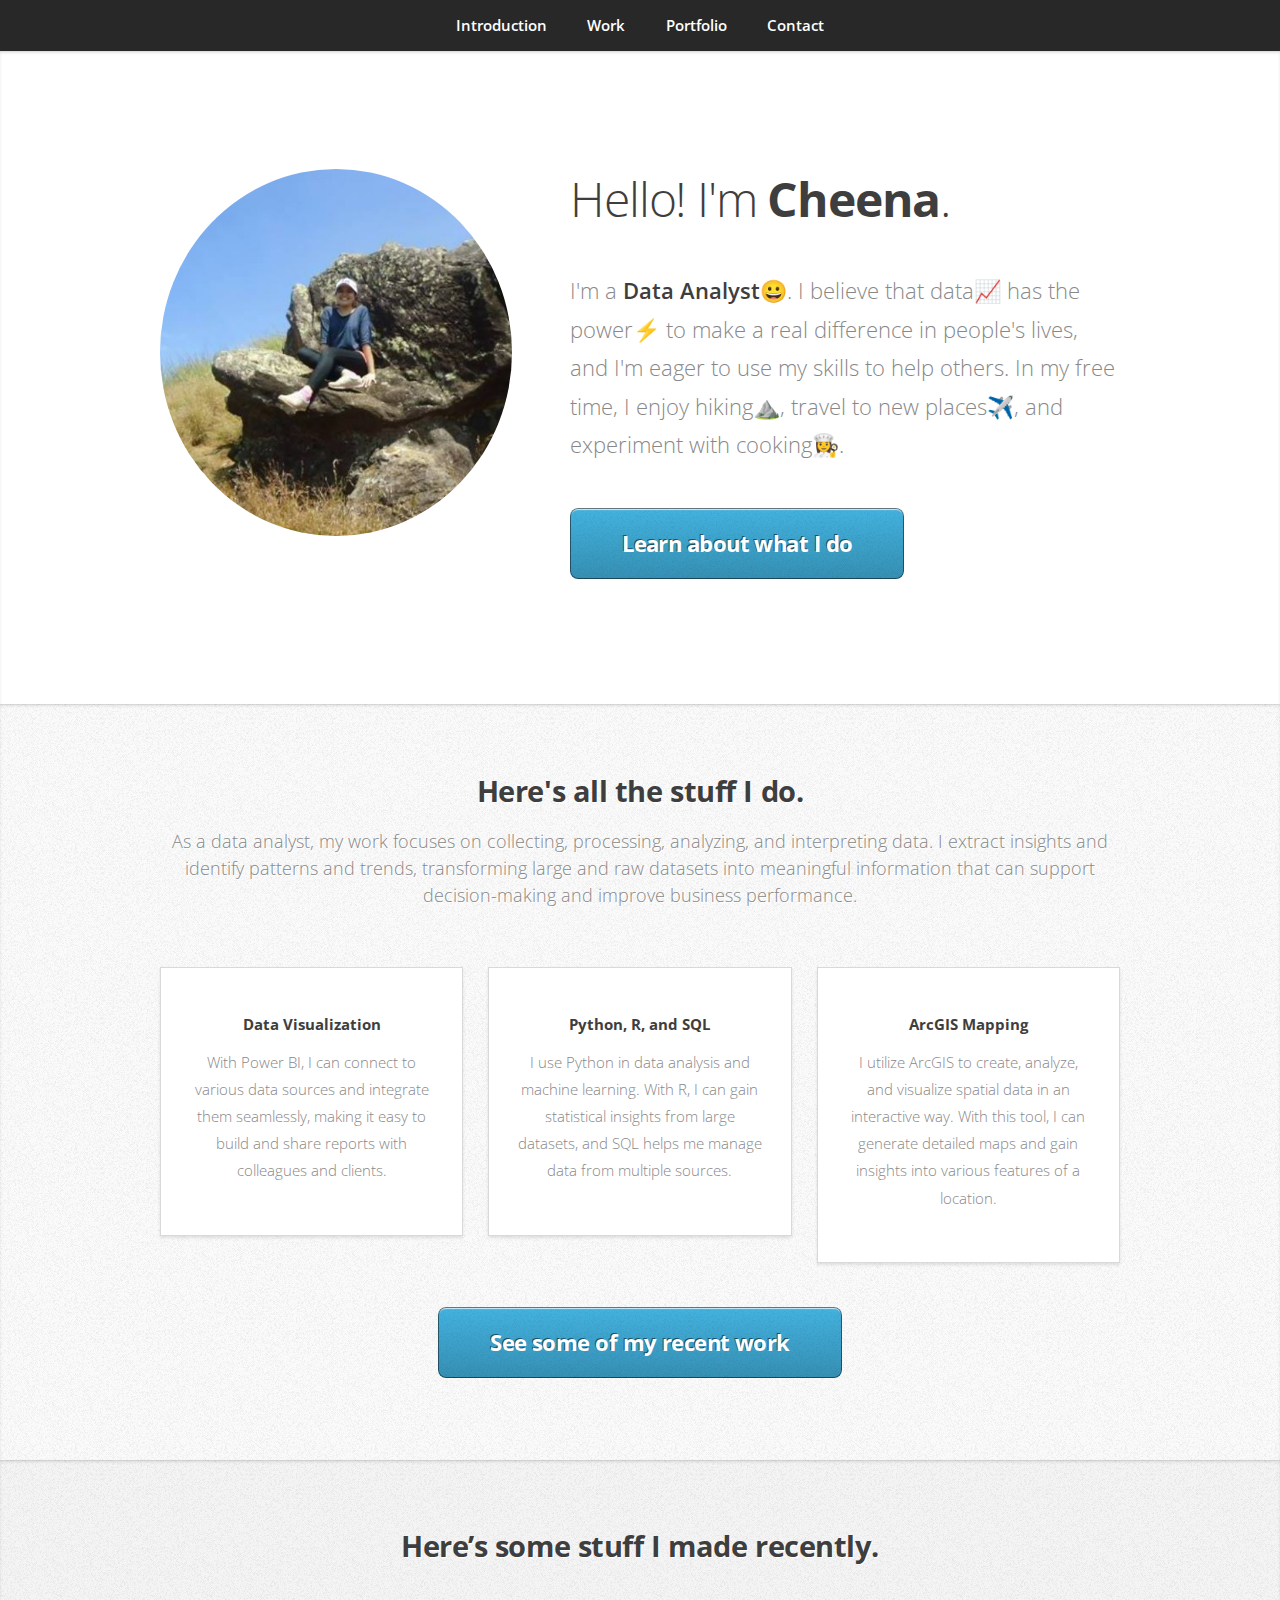
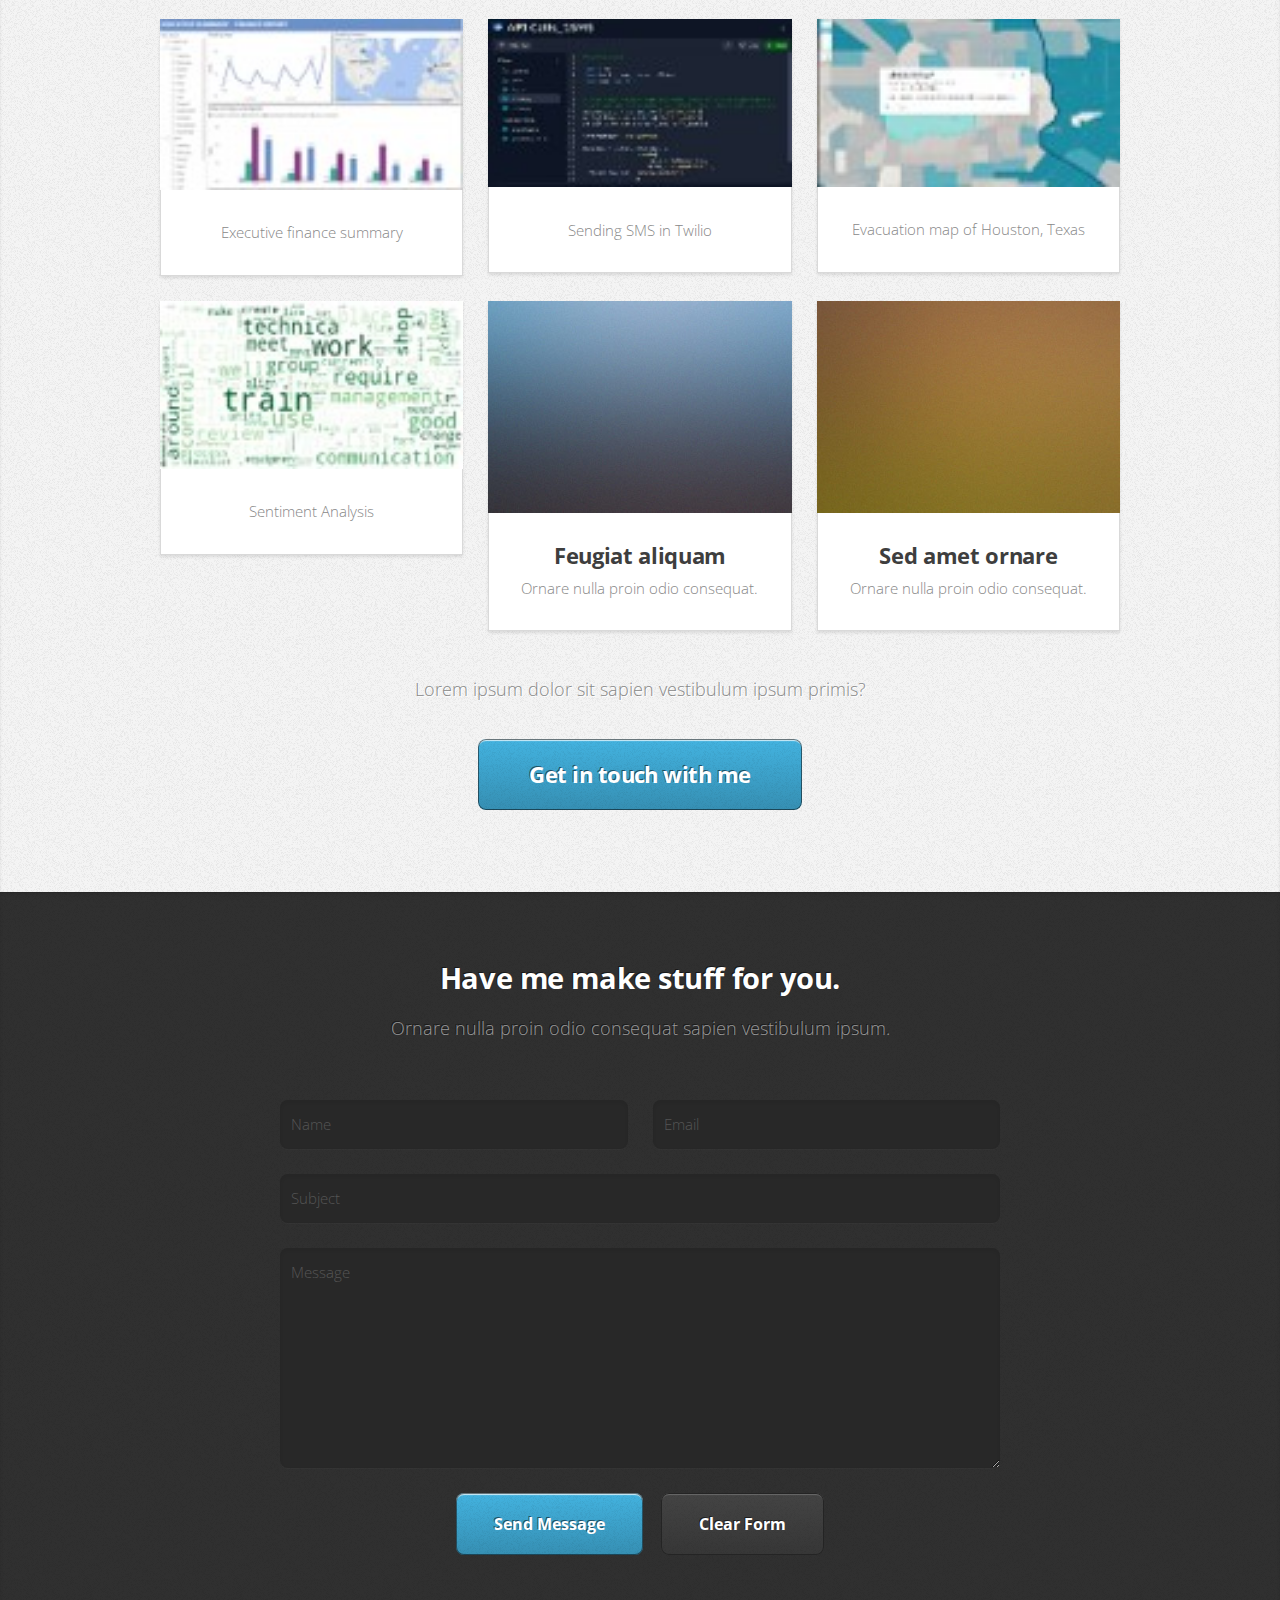
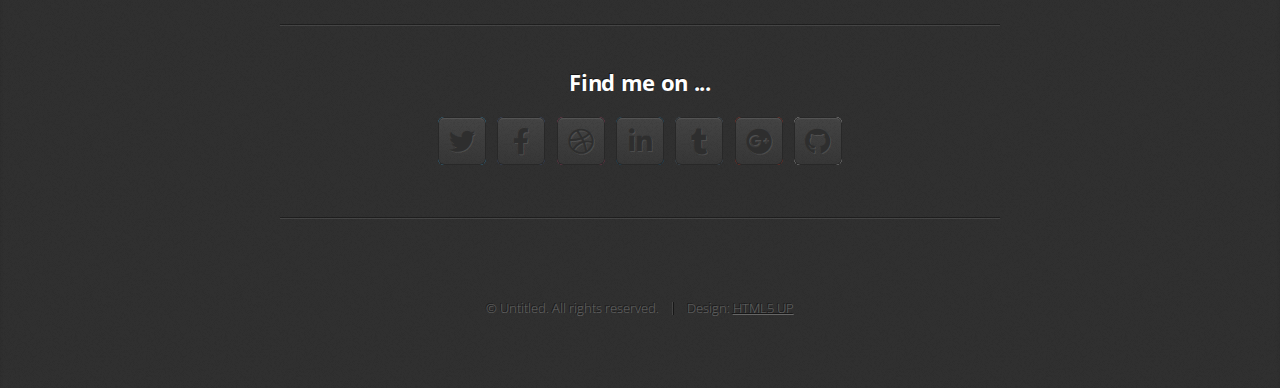
==== index.html @ 6003ba50 "21" ====
<!DOCTYPE HTML>
<!--
	Miniport by HTML5 UP
	html5up.net | @ajlkn
	Free for personal and commercial use under the CCA 3.0 license (html5up.net/license)
-->
<html>
	<head>
		<title>Cheena's Portfolio</title>
		<meta charset="utf-8" />
		<meta name="viewport" content="width=device-width, initial-scale=1, user-scalable=no" />
		<link rel="stylesheet" href="assets/css/main.css" />
	</head>
	<body class="is-preload">

		<!-- Nav -->
			<nav id="nav">
				<ul class="container">
					<li><a href="#top">Introduction</a></li>
					<li><a href="#work">Work</a></li>
					<li><a href="#portfolio">Portfolio</a></li>
					<li><a href="#contact">Contact</a></li>
				</ul>
			</nav>

		<!-- Home -->
			<article id="top" class="wrapper style1">
				<div class="container">
					<div class="row">
						<div class="col-4 col-5-large col-12-medium">
							<span class="image fit"><img src="images/photo.jpg" alt="" /></span>
						</div>
						<div class="col-8 col-7-large col-12-medium">
							<header>
								<h1>Hello! I'm <strong>Cheena</strong>.</h1>
							</header>
							<p>I'm a <strong>Data Analyst😀</strong>. I believe that data📈 has the power⚡ to make a real difference in people's lives, 
								and I'm eager to use my skills to help others. In my free time, I enjoy hiking⛰️, travel to new places✈️, and experiment with cooking👩‍🍳.
								<p></p>
								<!--♥-->
								<!--<a href="http://twitter.com/ajlkn">AJ</a> for <a href="http://html5up.net">HTML5 UP</a> &amp; released under the <a href="http://html5up.net/license">CCA license</a>.</p>-->
							<a href="#work" class="button large scrolly">Learn about what I do</a>
						</div>
					</div>
				</div>
			</article>

		<!-- Work -->
			<article id="work" class="wrapper style2">
				<div class="container">
					<header>
						<h2>Here's all the stuff I do.</h2>
						<p>As a data analyst, my work focuses on collecting, processing, analyzing, and interpreting data. 
							I extract insights and identify patterns and trends, transforming large and raw datasets 
							into meaningful information that can support decision-making and improve business performance.</p>
					</header>
					<div class="row aln-center">
						<div class="col-4 col-6-medium col-12-small">
							<section class="box style1">
								<!--<span class="icon solid featured fa-camera-retro"></span>-->
								<h4>Data Visualization</h4>
								<p> With Power BI, I can connect to various data sources and integrate them seamlessly,
									making it easy to build and share reports with colleagues and clients.</p>
							</section>
						</div>
						<div class="col-4 col-6-medium col-12-small">
							<section class="box style1">
								<!--<span class="icon solid featured fa-camera-retro"></span> -->
								<h4>Python, R, and SQL</h4>
								<p> I use Python in data analysis and machine learning. With R, 
									I can gain statistical insights from large datasets, and SQL helps me manage data from multiple 
									sources. 
									</p>
							</section>
						</div>
						<div class="col-4 col-6-medium col-12-small">
							<section class="box style1">
								<!-- <span class= "icon featured fa-thumbs-up"-</span> ></span> -->
								<h4>ArcGIS Mapping</h4>
								<p>I utilize ArcGIS to create, analyze, and visualize spatial data in an interactive way. With this tool, 
								I can generate detailed maps and gain insights into various features of a location.</p>
							</section>
						</div>
					</div>
					<footer>
						<p><!--Lorem ipsum dolor sit sapien vestibulum ipsum primis?--></p>
						<a href="#portfolio" class="button large scrolly">See some of my recent work</a>
					</footer>
				</div>
			</article>

		<!-- Portfolio -->
			<article id="portfolio" class="wrapper style3">
				<div class="container">
					<header>
						<h2>Here’s some stuff I made recently.</h2>
						<p><!--Proin odio consequat  sapien vestibulum consequat lorem dolore feugiat.--></p>
					</header>
					<div class="row">
						<div class="col-4 col-6-medium col-12-small">
							<article class="box style2">
								<a href="https://drive.google.com/file/d/1tzAO9zuiAOaukyKb91TuXaGXOWk2YR5G/view?usp=share_link" 
								class="image featured"><img src="images/bi.jpg" alt="" /></a>
								<h3><!--<a href="#">Executive Finance Summary </a>--></h3>
								<p> Executive finance summary</p>
							
							</article>
						</div>
						<div class="col-4 col-6-medium col-12-small">
							<article class="box style2">
								<a href="https://replit.com/@CCOblepias/Assignment6API-Calls1SMS#main.py" Download the PDF file
								class="image featured"><img src="images/python.jpg" alt="" /></a>
								<h3><!--<a href="#">Sending SMS in Twilio</a>--></h3>
								<p>Sending SMS in Twilio</p>
							</article>
						</div>
						<div class="col-4 col-6-medium col-12-small">
							<article class="box style2">
								<a href="https://cambriandata.maps.arcgis.com/apps/instant/basic/index.html?appid=791817197bfd4873b9fec2dfd4e3bb5e" Download the PDF file
								class="image featured"><img src="images/gis.jpg" alt="" /></a>
								<h3><!--<a href="#">Evacuation map of Houston, Texas</a>--></h3>
								<p>Evacuation map of Houston, Texas</p>
							</article>
							
								</div>
						<div class="col-4 col-6-medium col-12-small">
							<article class="box style2">
								<a href="#" class="image featured"><img src="images/sofvie.jpg" alt="" /></a>
								<h3><a href="#"><!--Tempus dolore--></a></h3>
								<p>Sentiment Analysis</p>
							</article>
						</div>
						<div class="col-4 col-6-medium col-12-small">
							<article class="box style2">
								<a href="#" class="image featured"><img src="images/pic05.jpg" alt="" /></a>
								<h3><a href="#">Feugiat aliquam</a></h3>
								<p>Ornare nulla proin odio consequat.</p>
							</article>
						</div>
						<div class="col-4 col-6-medium col-12-small">
							<article class="box style2">
								<a href="#" class="image featured"><img src="images/pic06.jpg" alt="" /></a>
								<h3><a href="#">Sed amet ornare</a></h3>
								<p>Ornare nulla proin odio consequat.</p>
							</article>
						</div>
					</div>
					<footer>
						<p>Lorem ipsum dolor sit sapien vestibulum ipsum primis?</p>
						<a href="#contact" class="button large scrolly">Get in touch with me</a>
					</footer>
				</div>
			</article>

		<!-- Contact -->
			<article id="contact" class="wrapper style4">
				<div class="container medium">
					<header>
						<h2>Have me make stuff for you.</h2>
						<p>Ornare nulla proin odio consequat sapien vestibulum ipsum.</p>
					</header>
					<div class="row">
						<div class="col-12">
							<form method="post" action="#">
								<div class="row">
									<div class="col-6 col-12-small">
										<input type="text" name="name" id="name" placeholder="Name" />
									</div>
									<div class="col-6 col-12-small">
										<input type="text" name="email" id="email" placeholder="Email" />
									</div>
									<div class="col-12">
										<input type="text" name="subject" id="subject" placeholder="Subject" />
									</div>
									<div class="col-12">
										<textarea name="message" id="message" placeholder="Message"></textarea>
									</div>
									<div class="col-12">
										<ul class="actions">
											<li><a href="https://assignment1html.ccoblepias.repl.co/" Download the PDF file><input type="submit" value="Send Message"  /></li></a>
											<li><input type="reset" value="Clear Form" class="alt" /></li>
										</ul>
									</div>
								</div>
							</form>
						</div>
						<div class="col-12">
							<hr />
							<h3>Find me on ...</h3>
							<ul class="social">
								<li><a href="https://twitter.com/CheenaOblepias" class="icon brands fa-twitter"><span class="label" >Twitter</span></a></li>
								<li><a href="#" class="icon brands fa-facebook-f"><span class="label">Facebook</span></a></li>
								<li><a href="#" class="icon brands fa-dribbble"><span class="label">Dribbble</span></a></li>
								<li><a href="https://www.linkedin.com/in/cheena-oblepias-2836811bb/" class="icon brands fa-linkedin-in"><span class="label">LinkedIn</span></a></li>
								<li><a href="#" class="icon brands fa-tumblr"><span class="label">Tumblr</span></a></li>
								<li><a href="#" class="icon brands fa-google-plus"><span class="label">Google+</span></a></li>
								<li><a href="https://github.com/COblepias/CheenaOblepias.github.io" class="icon brands fa-github"><span class="label">Github</span></a></li>
								<!--
								<li><a href="#" class="icon solid fa-rss"><span>RSS</span></a></li>
								<li><a href="#" class="icon brands fa-instagram"><span>Instagram</span></a></li>
								<li><a href="#" class="icon brands fa-foursquare"><span>Foursquare</span></a></li>
								<li><a href="#" class="icon brands fa-skype"><span>Skype</span></a></li>
								<li><a href="#" class="icon brands fa-soundcloud"><span>Soundcloud</span></a></li>
								<li><a href="#" class="icon brands fa-youtube"><span>YouTube</span></a></li>
								<li><a href="#" class="icon brands fa-blogger"><span>Blogger</span></a></li>
								<li><a href="#" class="icon brands fa-flickr"><span>Flickr</span></a></li>
								<li><a href="#" class="icon brands fa-vimeo"><span>Vimeo</span></a></li>
								-->
							</ul>
							<hr />
						</div>
					</div>
					<footer>
						<ul id="copyright">
							<li>&copy; Untitled. All rights reserved.</li><li>Design: <a href="http://html5up.net">HTML5 UP</a></li>
						</ul>
					</footer>
				</div>
			</article>

		<!-- Scripts -->
			<script src="assets/js/jquery.min.js"></script>
			<script src="assets/js/jquery.scrolly.min.js"></script>
			<script src="assets/js/browser.min.js"></script>
			<script src="assets/js/breakpoints.min.js"></script>
			<script src="assets/js/util.js"></script>
			<script src="assets/js/main.js"></script>

	</body>
</html>
---- assets/css/main.css ----
@import url("https://fonts.googleapis.com/css?family=Open+Sans:300,300italic,600,600italic,700");
@import url("fontawesome-all.min.css");

/*
	Miniport by HTML5 UP
	html5up.net | @ajlkn
	Free for personal and commercial use under the CCA 3.0 license (html5up.net/license)
*/

html, body, div, span, applet, object,
iframe, h1, h2, h3, h4, h5, h6, p, blockquote,
pre, a, abbr, acronym, address, big, cite,
code, del, dfn, em, img, ins, kbd, q, s, samp,
small, strike, strong, sub, sup, tt, var, b,
u, i, center, dl, dt, dd, ol, ul, li, fieldset,
form, label, legend, table, caption, tbody,
tfoot, thead, tr, th, td, article, aside,
canvas, details, embed, figure, figcaption,
footer, header, hgroup, menu, nav, output, ruby,
section, summary, time, mark, audio, video {
	margin: 0;
	padding: 0;
	border: 0;
	font-size: 100%;
	font: inherit;
	vertical-align: baseline;}

article, aside, details, figcaption, figure,
footer, header, hgroup, menu, nav, section {
	display: block;}

body {
	line-height: 1;
}

ol, ul {
	list-style: none;
}

blockquote, q {
	quotes: none;
}

	blockquote:before, blockquote:after, q:before, q:after {
		content: '';
		content: none;
	}

table {
	border-collapse: collapse;
	border-spacing: 0;
}

body {
	-webkit-text-size-adjust: none;
}

mark {
	background-color: transparent;
	color: inherit;
}

input::-moz-focus-inner {
	border: 0;
	padding: 0;
}

input, select, textarea {
	-moz-appearance: none;
	-webkit-appearance: none;
	-ms-appearance: none;
	appearance: none;
}

/* Basic */

	html {
		box-sizing: border-box;
	}

	*, *:before, *:after {
		box-sizing: inherit;
	}

	body {
		padding-top: 3.5em;
	}

		body.is-preload *, body.is-preload *:before, body.is-preload *:after {
			-moz-animation: none !important;
			-webkit-animation: none !important;
			-ms-animation: none !important;
			animation: none !important;
			-moz-transition: none !important;
			-webkit-transition: none !important;
			-ms-transition: none !important;
			transition: none !important;
		}

	body, input, textarea, select {
		font-family: 'Open Sans', sans-serif;
		line-height: 1.85em;
		color: #888;
		font-weight: 300;
		font-size: 13pt;
	}

	a {
		-moz-transition: color .2s ease-in-out;
		-webkit-transition: color .2s ease-in-out;
		-ms-transition: color .2s ease-in-out;
		transition: color .2s ease-in-out;
		color: #43B3E0;
		text-decoration: underline;
	}

		a:hover {
			color: #43bff0 !important;
		}

		a img {
			border: 0;
		}

	b, strong {
		font-weight: 600;
		color: #3e3e3e;
	}

	i, em {
		font-style: italic;
	}

	sub {
		position: relative;
		top: 0.5em;
		font-size: 0.8em;
	}

	sup {
		position: relative;
		top: -0.5em;
		font-size: 0.8em;
	}

	blockquote {
		border-left: solid 0.75em #eee;
		padding: 1em 0 1em 1.5em;
		font-style: italic;
	}

	h1, h2, h3, h4, h5, h6 {
		color: #3e3e3e;
		margin: 0 0 0.75em 0;
	}

	h1 a, h2 a, h3 a, h4 a, h5 a, h6 a {
		text-decoration: none;
		color: inherit;
	}

	h2, h3, h4, h5, h6 {
		font-weight: 700;
	}

	h1 {
		font-size: 3.25em;
		letter-spacing: -0.025em;
		font-weight: 300;
	}

		h1 strong {
			font-weight: 700;
		}

	h2 {
		font-size: 2em;
		letter-spacing: -0.015em;
	}

	h3 {
		font-size: 1.5em;
		letter-spacing: -0.015em;
	}

	em, i {
		font-style: italic;
	}

	br.clear {
		clear: both;
	}

	hr {
		border: 0;
		border-top: solid 1px #444;
		border-top-color: rgba(0, 0, 0, 0.35);
		box-shadow: 0px 1px 0px 0px rgba(255, 255, 255, 0.1);
		height: 1px;
		margin: 3em 0;
	}

	p, ul, ol, dl, table {
		margin-bottom: 2em;
	}

	header {
		margin: 0 0 3em 0;
	}

		header > p {
			font-size: 1.25em;
			margin: 0;
		}

	footer {
		margin: 3em 0 0 0;
	}

		footer > p {
			font-size: 1.25em;
		}

/* Container */

	.container {
		margin: 0 auto;
		max-width: calc(100% - 50px);
		width: 1200px;
	}

		.container.medium {
			width: 900px;
		}

		@media screen and (max-width: 1680px) {

			.container {
				width: 1200px;
			}

				.container.medium {
					width: 900px;
				}

		}

		@media screen and (max-width: 1280px) {

			.container {
				width: 960px;
			}

				.container.medium {
					width: 720px;
				}

		}

		@media screen and (max-width: 980px) {

			.container {
				width: 100%;
			}

				.container.medium {
					width: 75%;
				}

		}

		@media screen and (max-width: 736px) {

			.container {
				width: 100%;
				max-width: calc(100% - 30px);
			}

				.container.medium {
					width: 100%;
				}

		}

/* Row */

	.row {
		display: flex;
		flex-wrap: wrap;
		box-sizing: border-box;
		align-items: stretch;
	}

		.row > * {
			box-sizing: border-box;
		}

		.row.gtr-uniform > * > :last-child {
			margin-bottom: 0;
		}

		.row.aln-left {
			justify-content: flex-start;
		}

		.row.aln-center {
			justify-content: center;
		}

		.row.aln-right {
			justify-content: flex-end;
		}

		.row.aln-top {
			align-items: flex-start;
		}

		.row.aln-middle {
			align-items: center;
		}

		.row.aln-bottom {
			align-items: flex-end;
		}

		.row > .imp {
			order: -1;
		}

		.row > .col-1 {
			width: 8.33333%;
		}

		.row > .off-1 {
			margin-left: 8.33333%;
		}

		.row > .col-2 {
			width: 16.66667%;
		}

		.row > .off-2 {
			margin-left: 16.66667%;
		}

		.row > .col-3 {
			width: 25%;
		}

		.row > .off-3 {
			margin-left: 25%;
		}

		.row > .col-4 {
			width: 33.33333%;
		}

		.row > .off-4 {
			margin-left: 33.33333%;
		}

		.row > .col-5 {
			width: 41.66667%;
		}

		.row > .off-5 {
			margin-left: 41.66667%;
		}

		.row > .col-6 {
			width: 50%;
		}

		.row > .off-6 {
			margin-left: 50%;
		}

		.row > .col-7 {
			width: 58.33333%;
		}

		.row > .off-7 {
			margin-left: 58.33333%;
		}

		.row > .col-8 {
			width: 66.66667%;
		}

		.row > .off-8 {
			margin-left: 66.66667%;
		}

		.row > .col-9 {
			width: 75%;
		}

		.row > .off-9 {
			margin-left: 75%;
		}

		.row > .col-10 {
			width: 83.33333%;
		}

		.row > .off-10 {
			margin-left: 83.33333%;
		}

		.row > .col-11 {
			width: 91.66667%;
		}

		.row > .off-11 {
			margin-left: 91.66667%;
		}

		.row > .col-12 {
			width: 100%;
		}

		.row > .off-12 {
			margin-left: 100%;
		}

		.row.gtr-0 {
			margin-top: 0px;
			margin-left: 0px;
		}

			.row.gtr-0 > * {
				padding: 0px 0 0 0px;
			}

			.row.gtr-0.gtr-uniform {
				margin-top: 0px;
			}

				.row.gtr-0.gtr-uniform > * {
					padding-top: 0px;
				}

		.row.gtr-25 {
			margin-top: -6.25px;
			margin-left: -6.25px;
		}

			.row.gtr-25 > * {
				padding: 6.25px 0 0 6.25px;
			}

			.row.gtr-25.gtr-uniform {
				margin-top: -6.25px;
			}

				.row.gtr-25.gtr-uniform > * {
					padding-top: 6.25px;
				}

		.row.gtr-50 {
			margin-top: -12.5px;
			margin-left: -12.5px;
		}

			.row.gtr-50 > * {
				padding: 12.5px 0 0 12.5px;
			}

			.row.gtr-50.gtr-uniform {
				margin-top: -12.5px;
			}

				.row.gtr-50.gtr-uniform > * {
					padding-top: 12.5px;
				}

		.row {
			margin-top: -25px;
			margin-left: -25px;
		}

			.row > * {
				padding: 25px 0 0 25px;
			}

			.row.gtr-uniform {
				margin-top: -25px;
			}

				.row.gtr-uniform > * {
					padding-top: 25px;
				}

		.row.gtr-150 {
			margin-top: -37.5px;
			margin-left: -37.5px;
		}

			.row.gtr-150 > * {
				padding: 37.5px 0 0 37.5px;
			}

			.row.gtr-150.gtr-uniform {
				margin-top: -37.5px;
			}

				.row.gtr-150.gtr-uniform > * {
					padding-top: 37.5px;
				}

		.row.gtr-200 {
			margin-top: -50px;
			margin-left: -50px;
		}

			.row.gtr-200 > * {
				padding: 50px 0 0 50px;
			}

			.row.gtr-200.gtr-uniform {
				margin-top: -50px;
			}

				.row.gtr-200.gtr-uniform > * {
					padding-top: 50px;
				}

		@media screen and (max-width: 1680px) {

			.row {
				display: flex;
				flex-wrap: wrap;
				box-sizing: border-box;
				align-items: stretch;
			}

				.row > * {
					box-sizing: border-box;
				}

				.row.gtr-uniform > * > :last-child {
					margin-bottom: 0;
				}

				.row.aln-left {
					justify-content: flex-start;
				}

				.row.aln-center {
					justify-content: center;
				}

				.row.aln-right {
					justify-content: flex-end;
				}

				.row.aln-top {
					align-items: flex-start;
				}

				.row.aln-middle {
					align-items: center;
				}

				.row.aln-bottom {
					align-items: flex-end;
				}

				.row > .imp-xlarge {
					order: -1;
				}

				.row > .col-1-xlarge {
					width: 8.33333%;
				}

				.row > .off-1-xlarge {
					margin-left: 8.33333%;
				}

				.row > .col-2-xlarge {
					width: 16.66667%;
				}

				.row > .off-2-xlarge {
					margin-left: 16.66667%;
				}

				.row > .col-3-xlarge {
					width: 25%;
				}

				.row > .off-3-xlarge {
					margin-left: 25%;
				}

				.row > .col-4-xlarge {
					width: 33.33333%;
				}

				.row > .off-4-xlarge {
					margin-left: 33.33333%;
				}

				.row > .col-5-xlarge {
					width: 41.66667%;
				}

				.row > .off-5-xlarge {
					margin-left: 41.66667%;
				}

				.row > .col-6-xlarge {
					width: 50%;
				}

				.row > .off-6-xlarge {
					margin-left: 50%;
				}

				.row > .col-7-xlarge {
					width: 58.33333%;
				}

				.row > .off-7-xlarge {
					margin-left: 58.33333%;
				}

				.row > .col-8-xlarge {
					width: 66.66667%;
				}

				.row > .off-8-xlarge {
					margin-left: 66.66667%;
				}

				.row > .col-9-xlarge {
					width: 75%;
				}

				.row > .off-9-xlarge {
					margin-left: 75%;
				}

				.row > .col-10-xlarge {
					width: 83.33333%;
				}

				.row > .off-10-xlarge {
					margin-left: 83.33333%;
				}

				.row > .col-11-xlarge {
					width: 91.66667%;
				}

				.row > .off-11-xlarge {
					margin-left: 91.66667%;
				}

				.row > .col-12-xlarge {
					width: 100%;
				}

				.row > .off-12-xlarge {
					margin-left: 100%;
				}

				.row.gtr-0 {
					margin-top: 0px;
					margin-left: 0px;
				}

					.row.gtr-0 > * {
						padding: 0px 0 0 0px;
					}

					.row.gtr-0.gtr-uniform {
						margin-top: 0px;
					}

						.row.gtr-0.gtr-uniform > * {
							padding-top: 0px;
						}

				.row.gtr-25 {
					margin-top: -6.25px;
					margin-left: -6.25px;
				}

					.row.gtr-25 > * {
						padding: 6.25px 0 0 6.25px;
					}

					.row.gtr-25.gtr-uniform {
						margin-top: -6.25px;
					}

						.row.gtr-25.gtr-uniform > * {
							padding-top: 6.25px;
						}

				.row.gtr-50 {
					margin-top: -12.5px;
					margin-left: -12.5px;
				}

					.row.gtr-50 > * {
						padding: 12.5px 0 0 12.5px;
					}

					.row.gtr-50.gtr-uniform {
						margin-top: -12.5px;
					}

						.row.gtr-50.gtr-uniform > * {
							padding-top: 12.5px;
						}

				.row {
					margin-top: -25px;
					margin-left: -25px;
				}

					.row > * {
						padding: 25px 0 0 25px;
					}

					.row.gtr-uniform {
						margin-top: -25px;
					}

						.row.gtr-uniform > * {
							padding-top: 25px;
						}

				.row.gtr-150 {
					margin-top: -37.5px;
					margin-left: -37.5px;
				}

					.row.gtr-150 > * {
						padding: 37.5px 0 0 37.5px;
					}

					.row.gtr-150.gtr-uniform {
						margin-top: -37.5px;
					}

						.row.gtr-150.gtr-uniform > * {
							padding-top: 37.5px;
						}

				.row.gtr-200 {
					margin-top: -50px;
					margin-left: -50px;
				}

					.row.gtr-200 > * {
						padding: 50px 0 0 50px;
					}

					.row.gtr-200.gtr-uniform {
						margin-top: -50px;
					}

						.row.gtr-200.gtr-uniform > * {
							padding-top: 50px;
						}

		}

		@media screen and (max-width: 1280px) {

			.row {
				display: flex;
				flex-wrap: wrap;
				box-sizing: border-box;
				align-items: stretch;
			}

				.row > * {
					box-sizing: border-box;
				}

				.row.gtr-uniform > * > :last-child {
					margin-bottom: 0;
				}

				.row.aln-left {
					justify-content: flex-start;
				}

				.row.aln-center {
					justify-content: center;
				}

				.row.aln-right {
					justify-content: flex-end;
				}

				.row.aln-top {
					align-items: flex-start;
				}

				.row.aln-middle {
					align-items: center;
				}

				.row.aln-bottom {
					align-items: flex-end;
				}

				.row > .imp-large {
					order: -1;
				}

				.row > .col-1-large {
					width: 8.33333%;
				}

				.row > .off-1-large {
					margin-left: 8.33333%;
				}

				.row > .col-2-large {
					width: 16.66667%;
				}

				.row > .off-2-large {
					margin-left: 16.66667%;
				}

				.row > .col-3-large {
					width: 25%;
				}

				.row > .off-3-large {
					margin-left: 25%;
				}

				.row > .col-4-large {
					width: 33.33333%;
				}

				.row > .off-4-large {
					margin-left: 33.33333%;
				}

				.row > .col-5-large {
					width: 41.66667%;
				}

				.row > .off-5-large {
					margin-left: 41.66667%;
				}

				.row > .col-6-large {
					width: 50%;
				}

				.row > .off-6-large {
					margin-left: 50%;
				}

				.row > .col-7-large {
					width: 58.33333%;
				}

				.row > .off-7-large {
					margin-left: 58.33333%;
				}

				.row > .col-8-large {
					width: 66.66667%;
				}

				.row > .off-8-large {
					margin-left: 66.66667%;
				}

				.row > .col-9-large {
					width: 75%;
				}

				.row > .off-9-large {
					margin-left: 75%;
				}

				.row > .col-10-large {
					width: 83.33333%;
				}

				.row > .off-10-large {
					margin-left: 83.33333%;
				}

				.row > .col-11-large {
					width: 91.66667%;
				}

				.row > .off-11-large {
					margin-left: 91.66667%;
				}

				.row > .col-12-large {
					width: 100%;
				}

				.row > .off-12-large {
					margin-left: 100%;
				}

				.row.gtr-0 {
					margin-top: 0px;
					margin-left: 0px;
				}

					.row.gtr-0 > * {
						padding: 0px 0 0 0px;
					}

					.row.gtr-0.gtr-uniform {
						margin-top: 0px;
					}

						.row.gtr-0.gtr-uniform > * {
							padding-top: 0px;
						}

				.row.gtr-25 {
					margin-top: -6.25px;
					margin-left: -6.25px;
				}

					.row.gtr-25 > * {
						padding: 6.25px 0 0 6.25px;
					}

					.row.gtr-25.gtr-uniform {
						margin-top: -6.25px;
					}

						.row.gtr-25.gtr-uniform > * {
							padding-top: 6.25px;
						}

				.row.gtr-50 {
					margin-top: -12.5px;
					margin-left: -12.5px;
				}

					.row.gtr-50 > * {
						padding: 12.5px 0 0 12.5px;
					}

					.row.gtr-50.gtr-uniform {
						margin-top: -12.5px;
					}

						.row.gtr-50.gtr-uniform > * {
							padding-top: 12.5px;
						}

				.row {
					margin-top: -25px;
					margin-left: -25px;
				}

					.row > * {
						padding: 25px 0 0 25px;
					}

					.row.gtr-uniform {
						margin-top: -25px;
					}

						.row.gtr-uniform > * {
							padding-top: 25px;
						}

				.row.gtr-150 {
					margin-top: -37.5px;
					margin-left: -37.5px;
				}

					.row.gtr-150 > * {
						padding: 37.5px 0 0 37.5px;
					}

					.row.gtr-150.gtr-uniform {
						margin-top: -37.5px;
					}

						.row.gtr-150.gtr-uniform > * {
							padding-top: 37.5px;
						}

				.row.gtr-200 {
					margin-top: -50px;
					margin-left: -50px;
				}

					.row.gtr-200 > * {
						padding: 50px 0 0 50px;
					}

					.row.gtr-200.gtr-uniform {
						margin-top: -50px;
					}

						.row.gtr-200.gtr-uniform > * {
							padding-top: 50px;
						}

		}

		@media screen and (max-width: 980px) {

			.row {
				display: flex;
				flex-wrap: wrap;
				box-sizing: border-box;
				align-items: stretch;
			}

				.row > * {
					box-sizing: border-box;
				}

				.row.gtr-uniform > * > :last-child {
					margin-bottom: 0;
				}

				.row.aln-left {
					justify-content: flex-start;
				}

				.row.aln-center {
					justify-content: center;
				}

				.row.aln-right {
					justify-content: flex-end;
				}

				.row.aln-top {
					align-items: flex-start;
				}

				.row.aln-middle {
					align-items: center;
				}

				.row.aln-bottom {
					align-items: flex-end;
				}

				.row > .imp-medium {
					order: -1;
				}

				.row > .col-1-medium {
					width: 8.33333%;
				}

				.row > .off-1-medium {
					margin-left: 8.33333%;
				}

				.row > .col-2-medium {
					width: 16.66667%;
				}

				.row > .off-2-medium {
					margin-left: 16.66667%;
				}

				.row > .col-3-medium {
					width: 25%;
				}

				.row > .off-3-medium {
					margin-left: 25%;
				}

				.row > .col-4-medium {
					width: 33.33333%;
				}

				.row > .off-4-medium {
					margin-left: 33.33333%;
				}

				.row > .col-5-medium {
					width: 41.66667%;
				}

				.row > .off-5-medium {
					margin-left: 41.66667%;
				}

				.row > .col-6-medium {
					width: 50%;
				}

				.row > .off-6-medium {
					margin-left: 50%;
				}

				.row > .col-7-medium {
					width: 58.33333%;
				}

				.row > .off-7-medium {
					margin-left: 58.33333%;
				}

				.row > .col-8-medium {
					width: 66.66667%;
				}

				.row > .off-8-medium {
					margin-left: 66.66667%;
				}

				.row > .col-9-medium {
					width: 75%;
				}

				.row > .off-9-medium {
					margin-left: 75%;
				}

				.row > .col-10-medium {
					width: 83.33333%;
				}

				.row > .off-10-medium {
					margin-left: 83.33333%;
				}

				.row > .col-11-medium {
					width: 91.66667%;
				}

				.row > .off-11-medium {
					margin-left: 91.66667%;
				}

				.row > .col-12-medium {
					width: 100%;
				}

				.row > .off-12-medium {
					margin-left: 100%;
				}

				.row.gtr-0 {
					margin-top: 0px;
					margin-left: 0px;
				}

					.row.gtr-0 > * {
						padding: 0px 0 0 0px;
					}

					.row.gtr-0.gtr-uniform {
						margin-top: 0px;
					}

						.row.gtr-0.gtr-uniform > * {
							padding-top: 0px;
						}

				.row.gtr-25 {
					margin-top: -6.25px;
					margin-left: -6.25px;
				}

					.row.gtr-25 > * {
						padding: 6.25px 0 0 6.25px;
					}

					.row.gtr-25.gtr-uniform {
						margin-top: -6.25px;
					}

						.row.gtr-25.gtr-uniform > * {
							padding-top: 6.25px;
						}

				.row.gtr-50 {
					margin-top: -12.5px;
					margin-left: -12.5px;
				}

					.row.gtr-50 > * {
						padding: 12.5px 0 0 12.5px;
					}

					.row.gtr-50.gtr-uniform {
						margin-top: -12.5px;
					}

						.row.gtr-50.gtr-uniform > * {
							padding-top: 12.5px;
						}

				.row {
					margin-top: -25px;
					margin-left: -25px;
				}

					.row > * {
						padding: 25px 0 0 25px;
					}

					.row.gtr-uniform {
						margin-top: -25px;
					}

						.row.gtr-uniform > * {
							padding-top: 25px;
						}

				.row.gtr-150 {
					margin-top: -37.5px;
					margin-left: -37.5px;
				}

					.row.gtr-150 > * {
						padding: 37.5px 0 0 37.5px;
					}

					.row.gtr-150.gtr-uniform {
						margin-top: -37.5px;
					}

						.row.gtr-150.gtr-uniform > * {
							padding-top: 37.5px;
						}

				.row.gtr-200 {
					margin-top: -50px;
					margin-left: -50px;
				}

					.row.gtr-200 > * {
						padding: 50px 0 0 50px;
					}

					.row.gtr-200.gtr-uniform {
						margin-top: -50px;
					}

						.row.gtr-200.gtr-uniform > * {
							padding-top: 50px;
						}

		}

		@media screen and (max-width: 736px) {

			.row {
				display: flex;
				flex-wrap: wrap;
				box-sizing: border-box;
				align-items: stretch;
			}

				.row > * {
					box-sizing: border-box;
				}

				.row.gtr-uniform > * > :last-child {
					margin-bottom: 0;
				}

				.row.aln-left {
					justify-content: flex-start;
				}

				.row.aln-center {
					justify-content: center;
				}

				.row.aln-right {
					justify-content: flex-end;
				}

				.row.aln-top {
					align-items: flex-start;
				}

				.row.aln-middle {
					align-items: center;
				}

				.row.aln-bottom {
					align-items: flex-end;
				}

				.row > .imp-small {
					order: -1;
				}

				.row > .col-1-small {
					width: 8.33333%;
				}

				.row > .off-1-small {
					margin-left: 8.33333%;
				}

				.row > .col-2-small {
					width: 16.66667%;
				}

				.row > .off-2-small {
					margin-left: 16.66667%;
				}

				.row > .col-3-small {
					width: 25%;
				}

				.row > .off-3-small {
					margin-left: 25%;
				}

				.row > .col-4-small {
					width: 33.33333%;
				}

				.row > .off-4-small {
					margin-left: 33.33333%;
				}

				.row > .col-5-small {
					width: 41.66667%;
				}

				.row > .off-5-small {
					margin-left: 41.66667%;
				}

				.row > .col-6-small {
					width: 50%;
				}

				.row > .off-6-small {
					margin-left: 50%;
				}

				.row > .col-7-small {
					width: 58.33333%;
				}

				.row > .off-7-small {
					margin-left: 58.33333%;
				}

				.row > .col-8-small {
					width: 66.66667%;
				}

				.row > .off-8-small {
					margin-left: 66.66667%;
				}

				.row > .col-9-small {
					width: 75%;
				}

				.row > .off-9-small {
					margin-left: 75%;
				}

				.row > .col-10-small {
					width: 83.33333%;
				}

				.row > .off-10-small {
					margin-left: 83.33333%;
				}

				.row > .col-11-small {
					width: 91.66667%;
				}

				.row > .off-11-small {
					margin-left: 91.66667%;
				}

				.row > .col-12-small {
					width: 100%;
				}

				.row > .off-12-small {
					margin-left: 100%;
				}

				.row.gtr-0 {
					margin-top: 0px;
					margin-left: 0px;
				}

					.row.gtr-0 > * {
						padding: 0px 0 0 0px;
					}

					.row.gtr-0.gtr-uniform {
						margin-top: 0px;
					}

						.row.gtr-0.gtr-uniform > * {
							padding-top: 0px;
						}

				.row.gtr-25 {
					margin-top: -3.75px;
					margin-left: -3.75px;
				}

					.row.gtr-25 > * {
						padding: 3.75px 0 0 3.75px;
					}

					.row.gtr-25.gtr-uniform {
						margin-top: -3.75px;
					}

						.row.gtr-25.gtr-uniform > * {
							padding-top: 3.75px;
						}

				.row.gtr-50 {
					margin-top: -7.5px;
					margin-left: -7.5px;
				}

					.row.gtr-50 > * {
						padding: 7.5px 0 0 7.5px;
					}

					.row.gtr-50.gtr-uniform {
						margin-top: -7.5px;
					}

						.row.gtr-50.gtr-uniform > * {
							padding-top: 7.5px;
						}

				.row {
					margin-top: -15px;
					margin-left: -15px;
				}

					.row > * {
						padding: 15px 0 0 15px;
					}

					.row.gtr-uniform {
						margin-top: -15px;
					}

						.row.gtr-uniform > * {
							padding-top: 15px;
						}

				.row.gtr-150 {
					margin-top: -22.5px;
					margin-left: -22.5px;
				}

					.row.gtr-150 > * {
						padding: 22.5px 0 0 22.5px;
					}

					.row.gtr-150.gtr-uniform {
						margin-top: -22.5px;
					}

						.row.gtr-150.gtr-uniform > * {
							padding-top: 22.5px;
						}

				.row.gtr-200 {
					margin-top: -30px;
					margin-left: -30px;
				}

					.row.gtr-200 > * {
						padding: 30px 0 0 30px;
					}

					.row.gtr-200.gtr-uniform {
						margin-top: -30px;
					}

						.row.gtr-200.gtr-uniform > * {
							padding-top: 30px;
						}

		}

/* Form */

	form label {
		color: #3e3e3e;
		font-weight: 700;
		display: block;
		margin: 0 0 0.5em 0;
	}

	form input[type=text],
	form input[type=email],
	form input[type=password],
	form select,
	form textarea {
		-moz-transition: background .2s ease-in-out, box-shadow .2s ease-in-out;
		-webkit-transition: background .2s ease-in-out, box-shadow .2s ease-in-out;
		-ms-transition: background .2s ease-in-out, box-shadow .2s ease-in-out;
		transition: background .2s ease-in-out, box-shadow .2s ease-in-out;
		-webkit-appearance: none;
		display: block;
		border: 0;
		padding: 0.75em;
		font-size: 1em;
		border-radius: 8px;
		border: solid 1px #ddd;
		background: #fff;
		color: #bbb;
		box-shadow: inset 0px 2px 3px 1px rgba(0, 0, 0, 0.05), 0px 1px 0px 0px rgba(255, 255, 255, 0.025);
		width: 100%;
	}

		form input[type=text]:focus,
		form input[type=email]:focus,
		form input[type=password]:focus,
		form select:focus,
		form textarea:focus {
			background: #fafafa;
			box-shadow: inset 0px 2px 5px 0px rgba(0, 0, 0, 0.05), 0px 1px 0px 0px rgba(255, 255, 255, 0.025), inset 0px 0px 2px 1px #43bff0;
		}

	form textarea {
		height: 15em;
	}

	form .actions:last-child {
		margin-bottom: 0;
	}

	form ::-webkit-input-placeholder {
		color: #555 !important;
	}

	form :-moz-placeholder {
		color: #555 !important;
	}

	form ::-moz-placeholder {
		color: #555 !important;
	}

	form :-ms-input-placeholder {
		color: #555 !important;
	}

	form ::-moz-focus-inner {
		border: 0;
	}

/* Tables */

	table {
		width: 100%;
	}

		table.default {
			width: 100%;
		}

			table.default tr {
				border-top: solid 1px #eee;
			}

				table.default tr:first-child {
					border-top: 0;
				}

			table.default td {
				padding: 0.5em 1em 0.5em 1em;
			}

			table.default th {
				text-align: left;
				padding: 0.5em 1em 0.5em 1em;
				font-weight: 600;
				margin: 0 0 1em 0;
			}

			table.default thead {
				background: #4f4f4f;
				color: #fff;
			}

/* Section/Article */

	section, article {
		margin-bottom: 3em;
	}

	section > :last-child,
	article > :last-child,
	section:last-child,
	article:last-child {
		margin-bottom: 0;
	}

/* Image */

	.image {
		display: inline-block;
		position: relative;
	}

		.image img {
			display: block;
			width: 100%;
		}

		.image.fit {
			display: block;
			width: 100%;
		}

		.image.featured {
			display: block;
			width: 100%;
			margin: 0 0 2em 0;
		}

		.image.left {
			float: left;
			margin: 0 2em 2em 0;
		}

		.image.centered {
			display: block;
			margin: 0 0 2em 0;
		}

			.image.centered img {
				margin: 0 auto;
				width: auto;
			}

/* Button */

	input[type="button"],
	input[type="submit"],
	input[type="reset"],
	button,
	.button {
		background-image: url("images/bg.png"), -moz-linear-gradient(top, rgba(0, 0, 0, 0), rgba(0, 0, 0, 0.2));
		background-image: url("images/bg.png"), -webkit-linear-gradient(top, rgba(0, 0, 0, 0), rgba(0, 0, 0, 0.2));
		background-image: url("images/bg.png"), -ms-linear-gradient(top, rgba(0, 0, 0, 0), rgba(0, 0, 0, 0.2));
		background-image: url("images/bg.png"), linear-gradient(top, rgba(0, 0, 0, 0), rgba(0, 0, 0, 0.2));
		-moz-transition: background-color .2s ease-in-out;
		-webkit-transition: background-color .2s ease-in-out;
		-ms-transition: background-color .2s ease-in-out;
		transition: background-color .2s ease-in-out;
		-webkit-appearance: none;
		position: relative;
		display: inline-block;
		color: #fff !important;
		text-decoration: none;
		font-weight: 700;
		border: 0;
		outline: 0;
		cursor: pointer;
		border-radius: 8px;
		text-shadow: -1px -1px 0.5px rgba(0, 0, 0, 0.5);
		overflow: hidden;
		box-shadow: inset 0px 0px 0px 1px rgba(0, 0, 0, 0.5), inset 0px 2px 1px 0px rgba(255, 255, 255, 0.75);
		background-color: #43B3E0;
		padding: 1em 2.35em 1em 2.35em;
		font-size: 1.1em;
		max-width: 24em;
	}

		input[type="button"]:hover,
		input[type="submit"]:hover,
		input[type="reset"]:hover,
		button:hover,
		.button:hover {
			background-color: #43bff0;
			color: #fff !important;
		}

		input[type="button"]:active,
		input[type="submit"]:active,
		input[type="reset"]:active,
		button:active,
		.button:active {
			background-color: #3BA8D3;
			top: 1px;
		}

		input[type="button"].large,
		input[type="submit"].large,
		input[type="reset"].large,
		button.large,
		.button.large {
			font-size: 1.5em;
			letter-spacing: -0.025em;
		}

		input[type="button"].alt,
		input[type="submit"].alt,
		input[type="reset"].alt,
		button.alt,
		.button.alt {
			background-color: #444;
			box-shadow: inset 0px 0px 0px 1px #242424, inset 0px 2px 1px 0px rgba(255, 255, 255, 0.2);
		}

			input[type="button"].alt:hover,
			input[type="submit"].alt:hover,
			input[type="reset"].alt:hover,
			button.alt:hover,
			.button.alt:hover {
				background-color: #4f4f4f;
				color: #fff !important;
			}

			input[type="button"].alt:active,
			input[type="submit"].alt:active,
			input[type="reset"].alt:active,
			button.alt:active,
			.button.alt:active {
				background-color: #3f3f3f;
			}

/* List */

	ul {
		list-style: disc;
		padding-left: 1em;
	}

		ul li {
			padding-left: 0.5em;
		}

	ol {
		list-style: decimal;
		padding-left: 1.25em;
	}

		ol li {
			padding-left: 0.25em;
		}

/* Social */

	ul.social {
		cursor: default;
		margin: 0;
		list-style: none;
		padding-left: 0;
	}

		ul.social li {
			position: relative;
			display: inline-block;
			margin: 0.25em;
			top: 0;
			padding-left: 0;
		}

			ul.social li a {
				-moz-transition: top .2s ease-in-out;
				-webkit-transition: top .2s ease-in-out;
				-ms-transition: top .2s ease-in-out;
				transition: top .2s ease-in-out;
				display: block;
				width: 48px;
				height: 48px;
				border-radius: 6px;
				top: 0;
				position: relative;
			}

				ul.social li a:before {
					background-image: url("images/bg.png"), -moz-linear-gradient(top, rgba(0, 0, 0, 0), rgba(0, 0, 0, 0.2));
					background-image: url("images/bg.png"), -webkit-linear-gradient(top, rgba(0, 0, 0, 0), rgba(0, 0, 0, 0.2));
					background-image: url("images/bg.png"), -ms-linear-gradient(top, rgba(0, 0, 0, 0), rgba(0, 0, 0, 0.2));
					background-image: url("images/bg.png"), linear-gradient(top, rgba(0, 0, 0, 0), rgba(0, 0, 0, 0.2));
					-moz-transition: background-color .2s ease-in-out;
					-webkit-transition: background-color .2s ease-in-out;
					-ms-transition: background-color .2s ease-in-out;
					transition: background-color .2s ease-in-out;
					background-color: #444;
					border-radius: 6px;
					box-shadow: inset 0px 0px 0px 1px #282828, inset 0px 2px 1px 0px rgba(255, 255, 255, 0.1);
					color: #2E2E2E !important;
					display: block;
					font-size: 26px;
					height: 48px;
					line-height: 48px;
					text-align: center;
					outline: 0;
					overflow: hidden;
					text-shadow: 1px 1px 0px rgba(255, 255, 255, 0.1);
					width: 48px;
				}

				ul.social li a.fa-twitter {
					background-color: #2DAAE4;
				}

				ul.social li a.fa-facebook-f {
					background-color: #3C5A98;
				}

				ul.social li a.fa-dribbble {
					background-color: #C4376B;
				}

				ul.social li a.fa-linkedin-in {
					background-color: #006599;
				}

				ul.social li a.fa-tumblr {
					background-color: #51718A;
				}

				ul.social li a.fa-google-plus {
					background-color: #DA2713;
				}

				ul.social li a.fa-github {
					background-color: #FAFAFA;
				}

				ul.social li a.fa-rss {
					background-color: #F2600B;
				}

				ul.social li a.fa-instagram {
					background-color: #E0D7C8;
				}

				ul.social li a.fa-foursquare {
					background-color: #39A3D4;
				}

				ul.social li a.fa-skype {
					background-color: #10BEF1;
				}

				ul.social li a.fa-soundcloud {
					background-color: #FE5419;
				}

				ul.social li a.fa-youtube {
					background-color: #BF2E25;
				}

				ul.social li a.fa-blogger {
					background-color: #FF6501;
				}

				ul.social li a.fa-flickr {
					background-color: #0062DB;
				}

				ul.social li a.fa-vimeo {
					background-color: #4C8AB0;
				}

				ul.social li a:hover {
					top: -5px;
				}

					ul.social li a:hover:before {
						background-color: transparent;
					}

/* Actions */

	ul.actions {
		list-style: none;
		padding-left: 0;
	}

		ul.actions li {
			display: inline-block;
			margin: 0 0 0 1em;
			padding-left: 0;
		}

			ul.actions li:first-child {
				margin-left: 0;
			}

/* Box */

	.box {
		background: #fff;
		box-shadow: inset 0px 0px 0px 1px rgba(0, 0, 0, 0.15), 0px 2px 3px 0px rgba(0, 0, 0, 0.1);
		text-align: center;
		padding: 2em;
	}

		.box.style1 {
			padding: 3em 2em 3.5em 2em;
		}

			.box.style1 h3 {
				margin-bottom: 0.5em;
			}

		.box.style2 h3 {
			margin-bottom: 0.25em;
		}

		.box.style2 .image {
			position: relative;
			left: 2em;
			top: 2em;
			margin: -4em 0 4em -4em;
			width: auto;
		}

/* Icons */

	.icon {
		text-decoration: none;
		text-decoration: none;
	}

		.icon:before {
			-moz-osx-font-smoothing: grayscale;
			-webkit-font-smoothing: antialiased;
			display: inline-block;
			font-style: normal;
			font-variant: normal;
			text-rendering: auto;
			line-height: 1;
			text-transform: none !important;
			font-family: 'Font Awesome 5 Free';
			font-weight: 400;
		}

		.icon:before {
			font-size: 1.25em;
		}

		.icon > .label {
			display: none;
		}

		.icon.solid:before {
			font-weight: 900;
		}

		.icon.brands:before {
			font-family: 'Font Awesome 5 Brands';
		}

		.icon.featured {
			color: #EA8A95;
			display: block;
			margin: 0 0 1.5em 0;
			cursor: default;
		}

			.icon.featured:before {
				font-size: 6em;
			}

/* Wrappers */

	.wrapper {
		background-image: url("images/bg.png");
		box-shadow: inset 0px 1px 0px 0px rgba(0, 0, 0, 0.05), inset 0px 2px 3px 0px rgba(0, 0, 0, 0.1);
		padding: 8em 0 8em 0;
		text-align: center;
	}

		.wrapper.style1 {
			background-image: none;
			background-color: #fff;
		}

		.wrapper.style2 {
			background-color: #fafafa;
			text-shadow: 1px 1px 0px #fff;
		}

		.wrapper.style3 {
			background-color: #f4f4f4;
			text-shadow: 1px 1px 0px #fff;
		}

		.wrapper.style4 {
			background-color: #303030;
			color: #999;
			text-shadow: -1px -1px 0px #181818;
		}

			.wrapper.style4 h1, .wrapper.style4 h2, .wrapper.style4 h3, .wrapper.style4 h4, .wrapper.style4 h5, .wrapper.style4 h6 {
				color: #fff;
			}

			.wrapper.style4 form input[type=text],
			.wrapper.style4 form input[type=password],
			.wrapper.style4 form select,
			.wrapper.style4 form textarea {
				border: none;
				background: #282828;
			}

				.wrapper.style4 form input[type=text]:focus,
				.wrapper.style4 form input[type=password]:focus,
				.wrapper.style4 form select:focus,
				.wrapper.style4 form textarea:focus {
					background: #252525;
				}

/* Nav */

	#nav {
		background-color: #282828;
		text-align: center;
		position: fixed;
		left: 0;
		top: 0;
		width: 100%;
		z-index: 10000;
		cursor: default;
		height: 3.5em;
		line-height: 3.5em;
	}

		#nav ul {
			margin-bottom: 0;
			list-style: none;
			padding-left: 0;
		}

		#nav li {
			display: inline-block;
			padding-left: 0;
		}

		#nav a {
			-moz-transition: background-color .2s ease-in-out;
			-webkit-transition: background-color .2s ease-in-out;
			-ms-transition: background-color .2s ease-in-out;
			transition: background-color .2s ease-in-out;
			position: relative;
			display: block;
			color: #fff;
			text-decoration: none;
			outline: 0;
			font-weight: 600;
			border-radius: 8px;
			color: #fff;
			height: 2.5em;
			line-height: 2.5em;
			padding: 0 1.25em;
		}

			#nav a:hover {
				color: #fff !important;
				background: #383838;
			}

			#nav a.active {
				background: #484848;
			}

				#nav a.active:before {
					content: '';
					display: block;
					position: absolute;
					bottom: -0.6em;
					left: 50%;
					margin-left: -0.75em;
					border-left: solid 0.75em transparent;
					border-right: solid 0.75em transparent;
					border-top: solid 0.6em #282828;
				}

/* Articles */

	body > article {
		margin-bottom: 0;
	}

	#top {
		padding: 10em 0 10em 0;
		text-align: left;
	}

		#top .image {
			border-radius: 100%;
			width: 20em;
			height: 20em;
			margin: 0;
		}

			#top .image img {
				border-radius: 100%;
			}

		#top h1 {
			margin-top: 0.35em;
		}

		#top p {
			font-size: 1.5em;
			line-height: 1.75em;
		}

			#top p a {
				color: inherit;
			}

	#contact footer {
		font-size: 0.9em;
	}

/* Copyright */

	#copyright {
		color: #666;
		font-size: 1em;
		line-height: 1em;
		list-style: none;
		padding-left: 0;
		margin-bottom: 0;
	}

		#copyright li {
			display: inline-block;
			border-left: solid 1px rgba(0, 0, 0, 0.5);
			box-shadow: -1px 0px 0px 0px rgba(255, 255, 255, 0.1);
			padding: 0 0 0 1em;
			margin: 0 0 0 1em;
		}

			#copyright li:first-child {
				border: 0;
				box-shadow: none;
				padding-left: 0;
				margin-left: 0;
			}

		#copyright a {
			-moz-transition: color .2s ease-in-out;
			-webkit-transition: color .2s ease-in-out;
			-ms-transition: color .2s ease-in-out;
			transition: color .2s ease-in-out;
			color: inherit;
		}

			#copyright a:hover {
				color: #777;
			}

/* Large */

	@media screen and (max-width: 1280px) {

		/* Basic */

			body {
				font-size: 11pt;
			}

			input, textarea, select {
				font-size: 11pt;
			}

			header {
				margin: 0 0 4em 0;
			}

		/* Wrappers */

			.wrapper {
				padding: 5em 0 5em 0;
				text-align: center;
			}

				.wrapper.style4 .row-special {
					margin: 2em 0 0 0;
					padding: 2em 0 2em 0;
				}

		/* Articles */

			#top {
				padding: 8em 0;
			}

				#top .image {
					width: 24em;
					height: 24em;
					margin: 0;
				}

	}

/* Medium */

	@media screen and (max-width: 980px) {

		/* Articles */

			#top {
				text-align: center;
				padding: 5em 0;
			}

				#top .image {
					margin: 0 auto 2em auto;
				}

	}

/* Small */

	@media screen and (max-width: 736px) {

		/* Basic */

			body {
				padding-top: 44px;
			}

			body, input, textarea, select {
				line-height: 1.75em;
				font-size: 10pt;
				letter-spacing: 0;
			}

			h1, h2, h3, h4, h5, h6 {
				font-size: 1.25em;
				margin: 0 0 0.4em 0;
			}

			h1 {
				font-size: 2.25em;
				line-height: 1.25em;
			}

			header {
				margin: 0 0 2em 0;
			}

				header > p {
					font-size: 1.25em;
				}

			footer {
				margin: 2.5em 0 0 0;
			}

				footer > p {
					font-size: 1.25em;
				}

			hr {
				margin: 1.5em 0 2em 0;
			}

		/* Section/Article */

			section, article {
				clear: both;
			}

		/* Button */

			input[type="button"],
			input[type="submit"],
			input[type="reset"],
			button,
			.button {
				text-align: center;
				font-size: 1.2em;
				width: 100%;
				padding: 1em 0 1em 0;
			}

				input[type="button"].large,
				input[type="submit"].large,
				input[type="reset"].large,
				button.large,
				.button.large {
					font-size: 1.2em;
					letter-spacing: 0;
				}

		/* Social */

			ul.social {
				padding: 1em 0.5em 0 0.5em;
			}

				ul.social li {
					margin: 0.5em 0.5em 0.5em 0.5em;
				}

					ul.social li a {
						top: 0 !important;
					}

						ul.social li a:before {
							background-color: transparent !important;
						}

		/* Actions */

			ul.actions {
				margin: 0;
			}

				ul.actions li {
					display: block;
					margin: 15px 0 0 0;
				}

					ul.actions li:first-child {
						margin-top: 0;
					}

		/* Box */

			.box {
				padding: 30px 20px 30px 20px;
				margin: 0 0 20px 0 !important;
			}

				.box h3 {
					margin-bottom: 0.25em;
				}

				.box .image.centered {
					margin-bottom: 1em;
				}

				.box .image.featured {
					position: relative;
					left: 20px;
					top: 20px;
					margin: -50px 0 50px -40px;
					width: auto;
				}

				.box.style1 {
					max-width: 32em;
					margin-left: auto !important;
					margin-right: auto !important;
				}

				.box.style2 {
					max-width: 32em;
					margin-left: auto !important;
					margin-right: auto !important;
				}

		/* Wrappers */

			.wrapper {
				padding: 3em 0;
				text-align: center;
			}

		/* Nav */

			#nav {
				height: 44px;
				line-height: 44px;
			}

				#nav a {
					padding: 0 0.75em;
					height: inherit;
					line-height: inherit;
					border-radius: 0;
				}

					#nav a:hover {
						background-color: transparent;
					}

		/* Articles */

			#top {
				padding: 3em 0;
			}

				#top .image {
					width: 15em;
					height: 15em;
					margin-bottom: 0;
				}

				#top p {
					font-size: 1em;
				}

			#contact footer {
				margin: 0;
			}

		/* Copyright */

			#copyright {
				font-size: 1em;
				margin: 0;
			}

				#copyright li {
					display: block;
					margin: 1em 0 0 0;
					padding: 0;
					box-shadow: none;
					border-left: 0;
				}

					#copyright li:first-child {
						margin-top: 0;
					}

	}
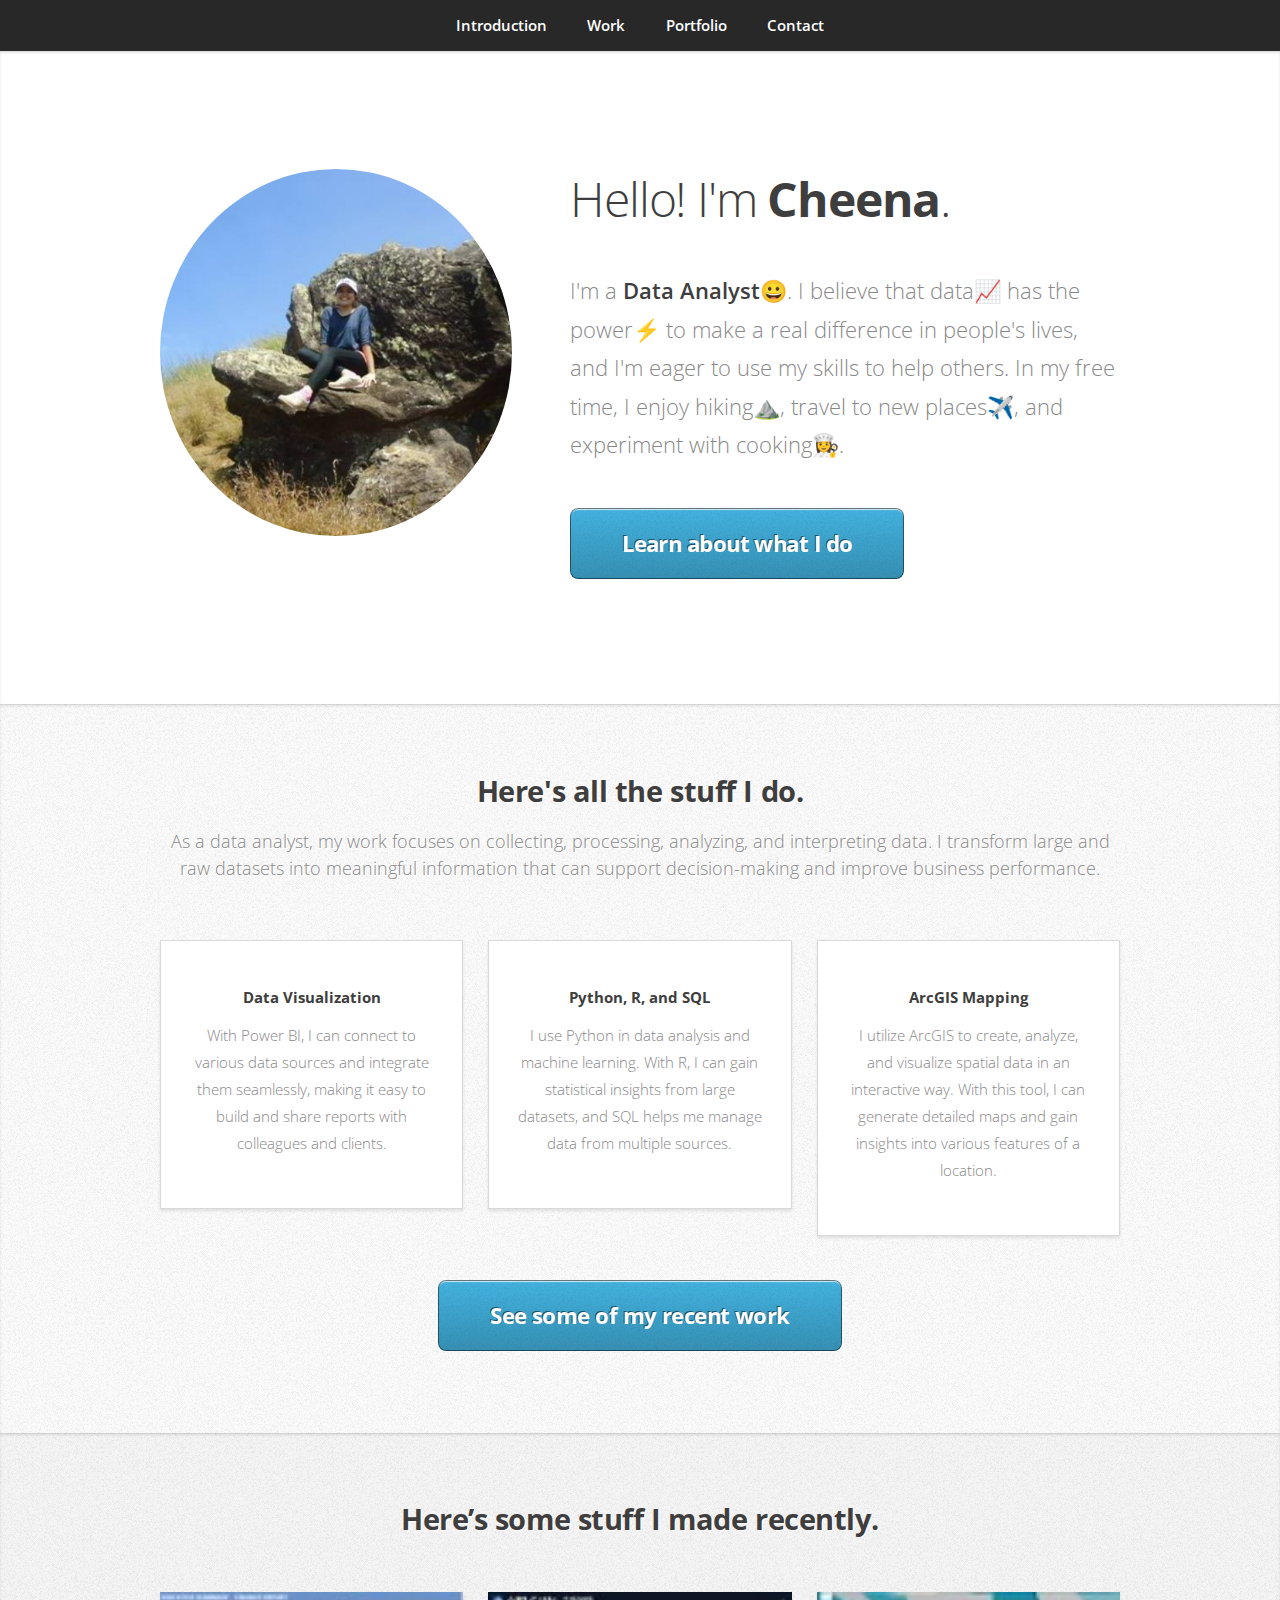
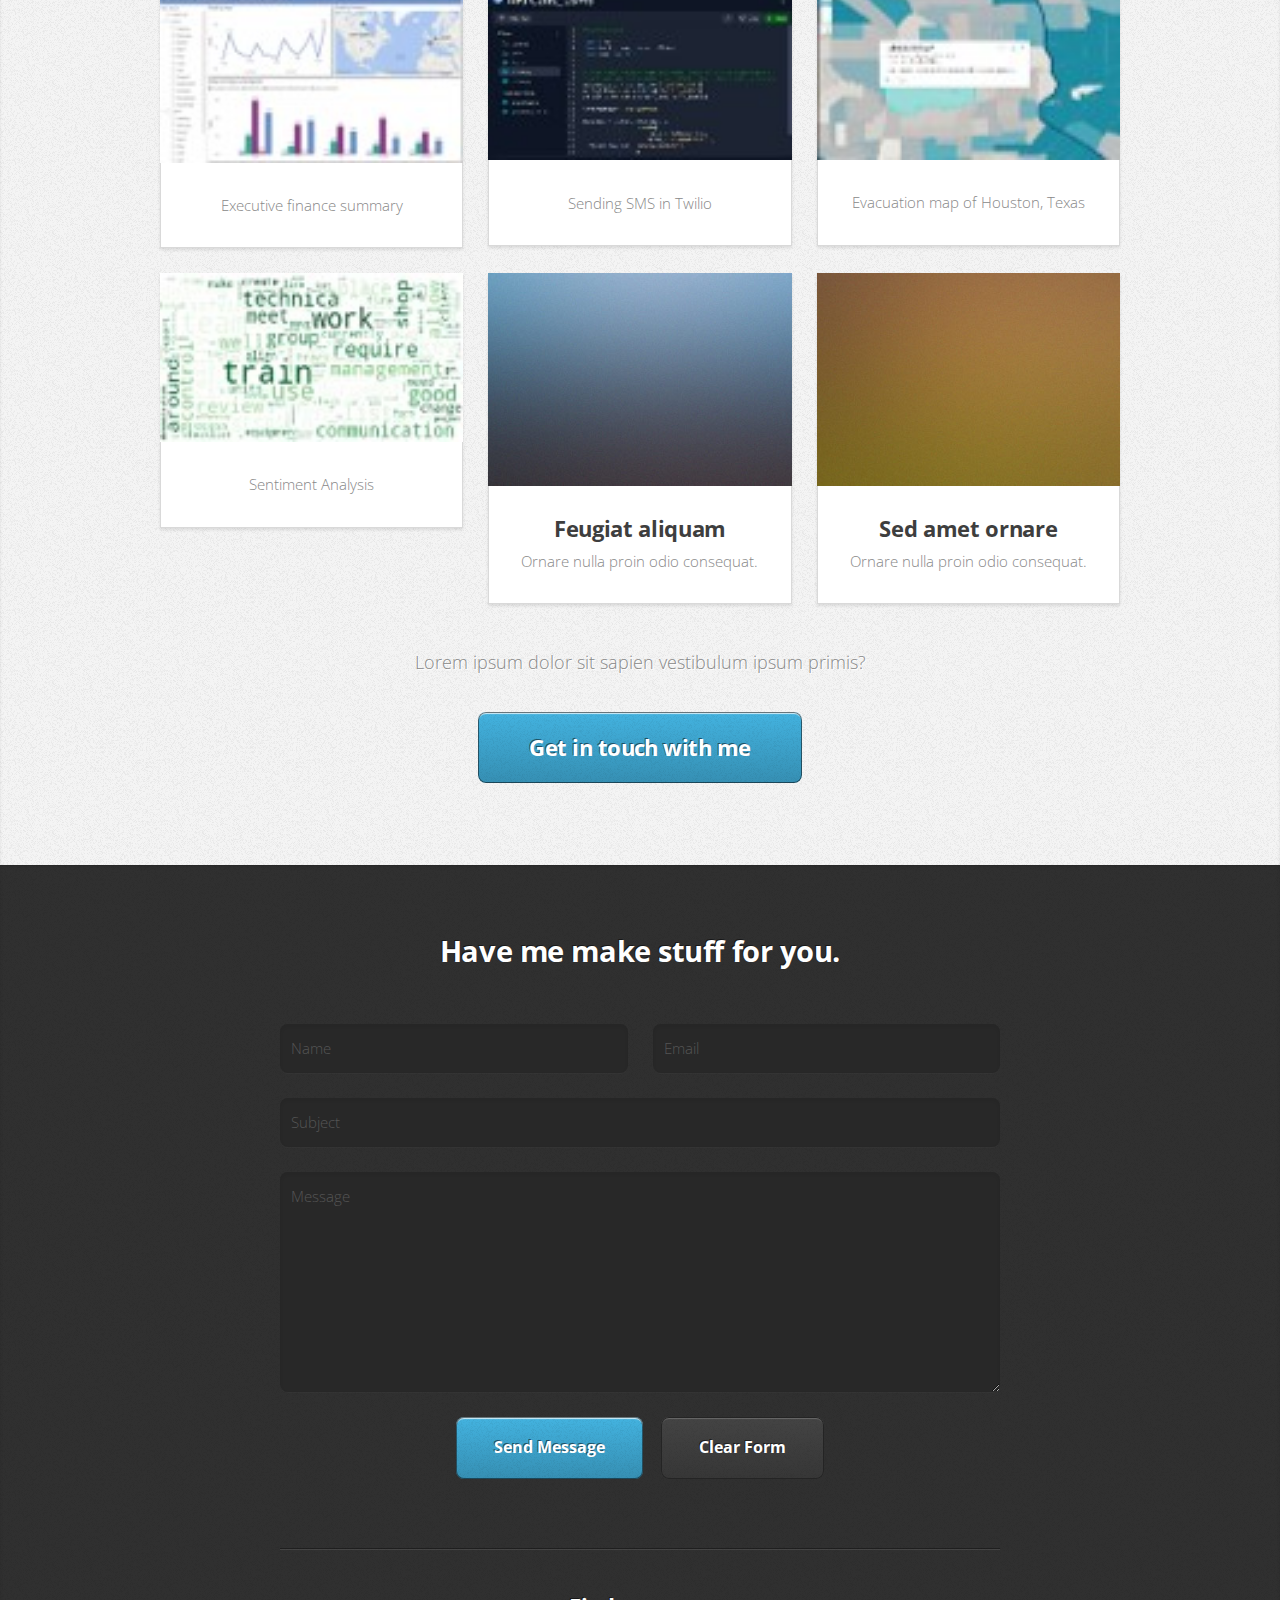
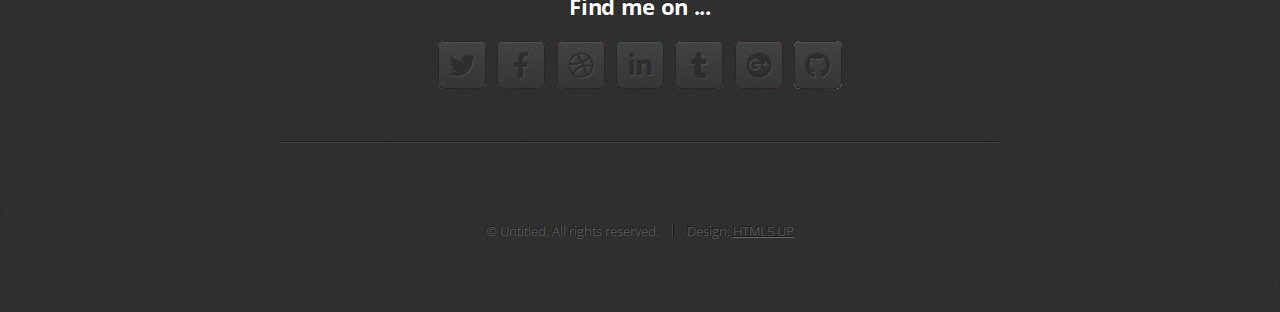
==== commit 8fb33b40: "23" ====
--- a/index.html
+++ b/index.html
@@ -51,8 +51,7 @@
 					<header>
 						<h2>Here's all the stuff I do.</h2>
 						<p>As a data analyst, my work focuses on collecting, processing, analyzing, and interpreting data. 
-							I extract insights and identify patterns and trends, transforming large and raw datasets 
-							into meaningful information that can support decision-making and improve business performance.</p>
+							I transform large and raw datasets into meaningful information that can support decision-making and improve business performance.</p>
 					</header>
 					<div class="row aln-center">
 						<div class="col-4 col-6-medium col-12-small">
@@ -157,7 +156,7 @@
 				<div class="container medium">
 					<header>
 						<h2>Have me make stuff for you.</h2>
-						<p>Ornare nulla proin odio consequat sapien vestibulum ipsum.</p>
+						<p><!--Ornare nulla proin odio consequat sapien vestibulum ipsum.--></p>
 					</header>
 					<div class="row">
 						<div class="col-12">
@@ -177,7 +176,7 @@
 									</div>
 									<div class="col-12">
 										<ul class="actions">
-											<li><a href="https://assignment1html.ccoblepias.repl.co/" Download the PDF file><input type="submit" value="Send Message"  /></li></a>
+											<li><a href="https://drive.google.com/file/d/1tzAO9zuiAOaukyKb91TuXaGXOWk2YR5G/view?usp=share_link/" Download the PDF file><input type="submit" value="Send Message"  /></li></a>
 											<li><input type="reset" value="Clear Form" class="alt" /></li>
 										</ul>
 									</div>
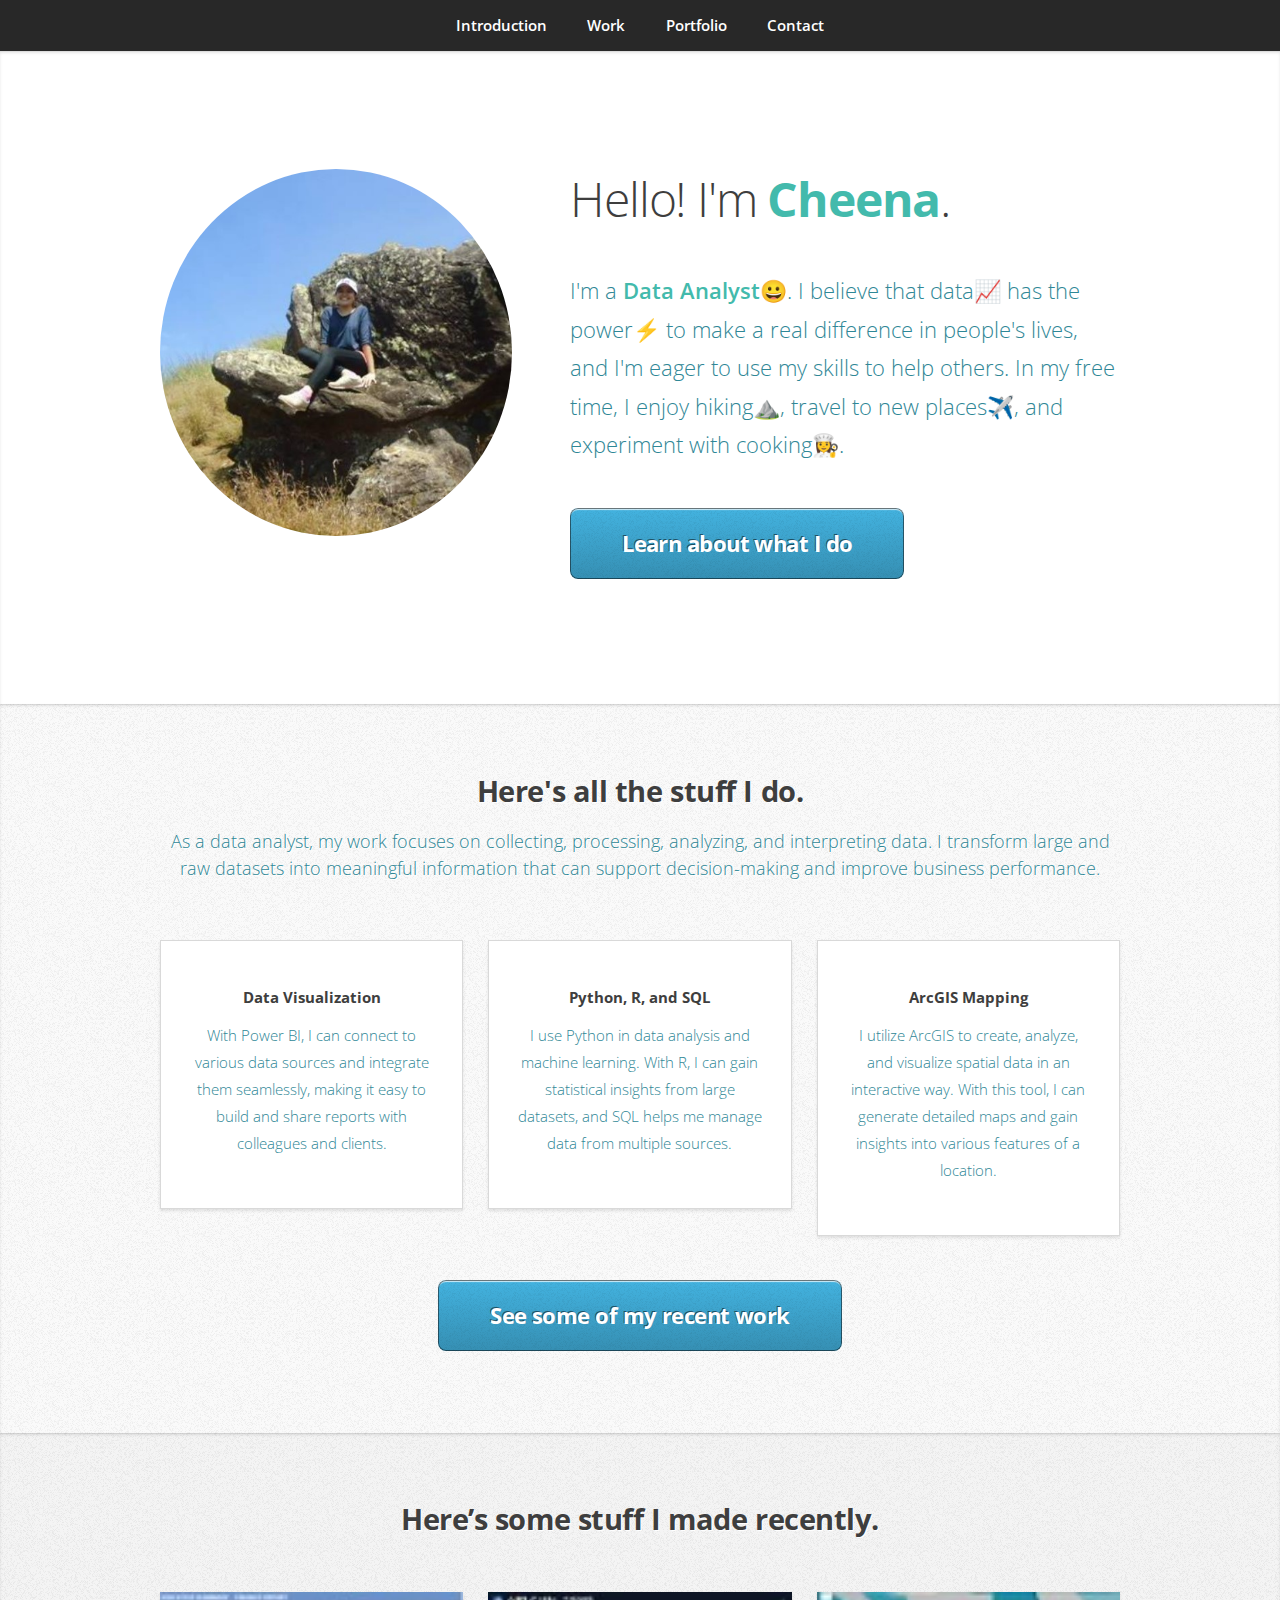
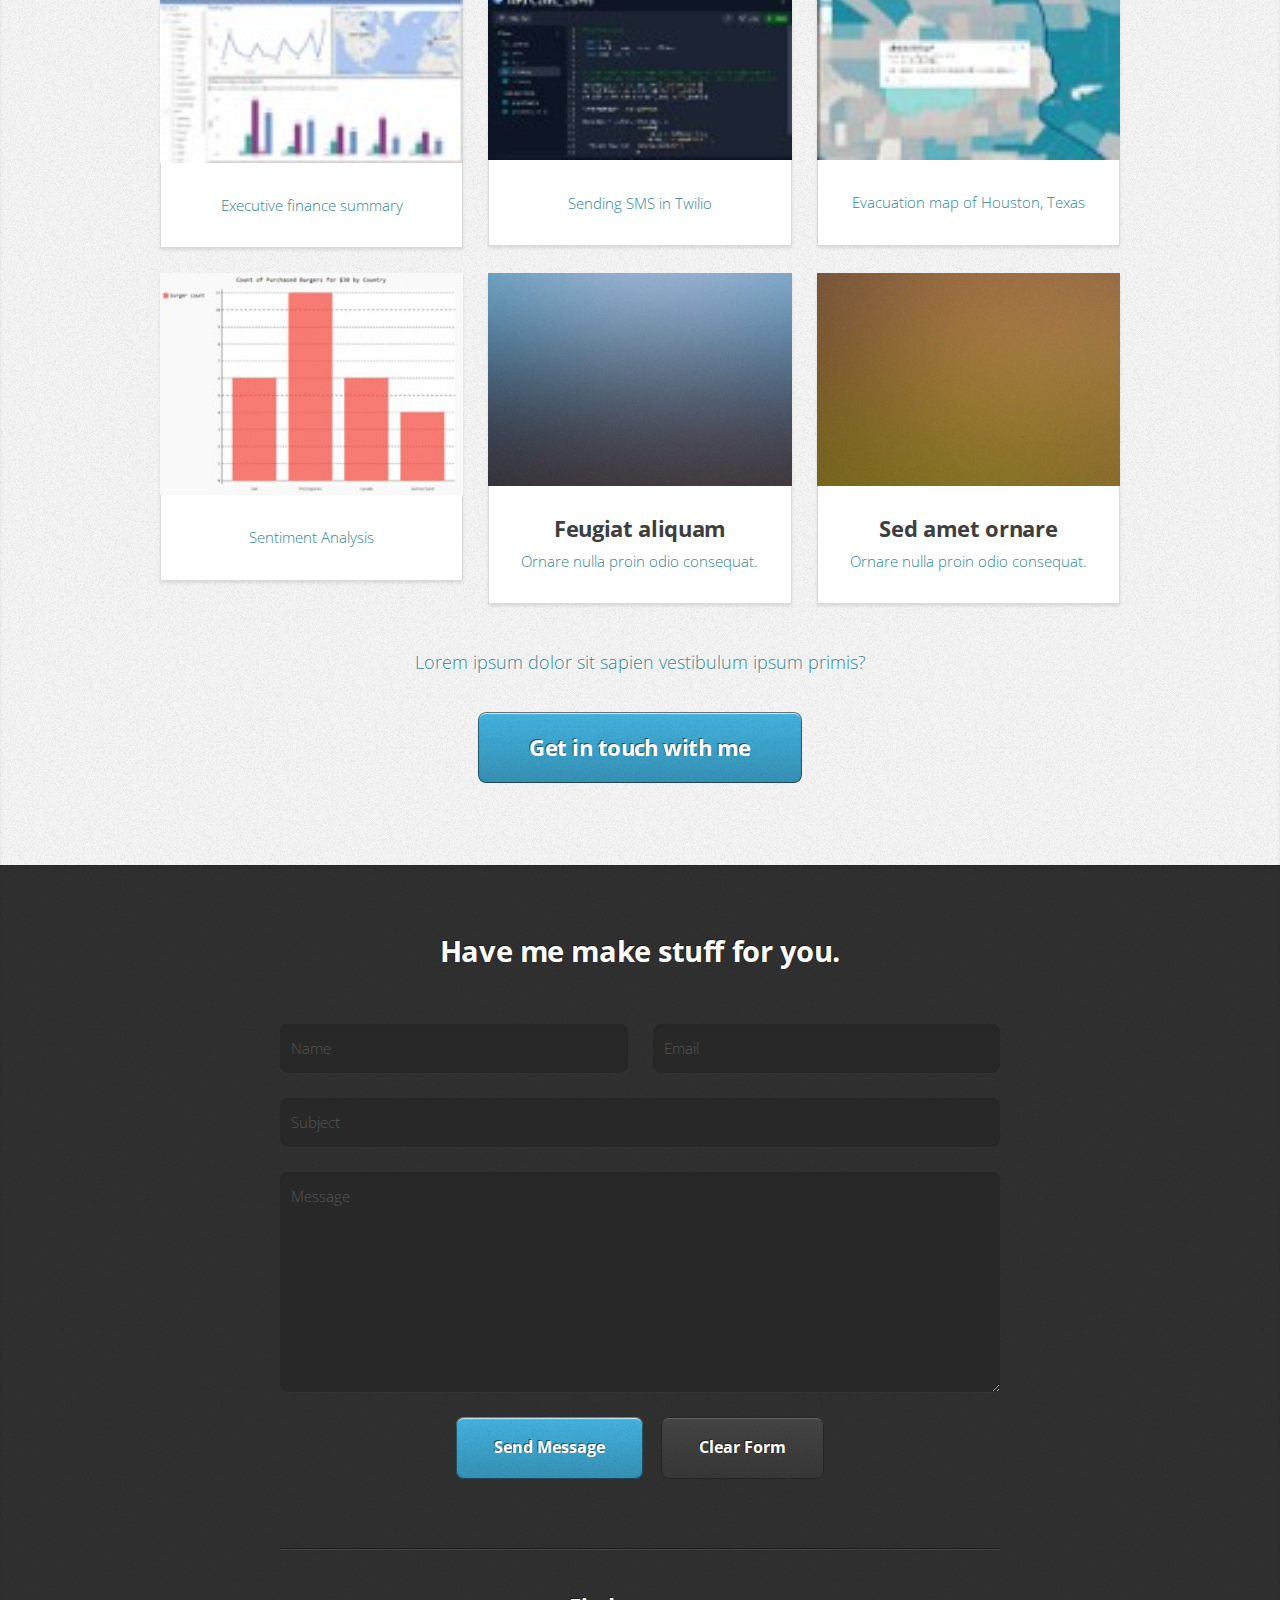
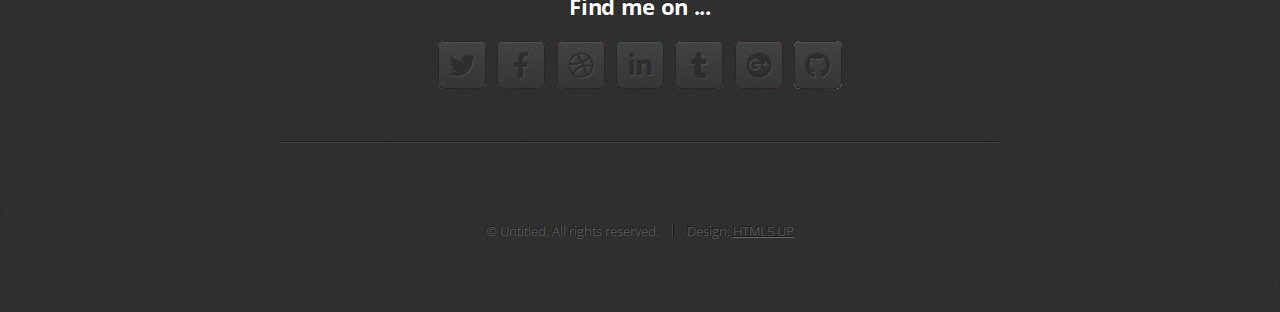
==== commit d76511f0: "mar 5" ====
--- a/index.html
+++ b/index.html
@@ -124,8 +124,9 @@
 								</div>
 						<div class="col-4 col-6-medium col-12-small">
 							<article class="box style2">
-								<a href="#" class="image featured"><img src="images/sofvie.jpg" alt="" /></a>
-								<h3><a href="#"><!--Tempus dolore--></a></h3>
+								<a href="https://replit.com/@CCOblepias/assignment8currency#chart.svg" 
+								class="image featured"><img src="images/mac.jpg" alt="" /></a>
+								<h3><a href="#"><!--Bic Mac Index--></a></h3>
 								<p>Sentiment Analysis</p>
 							</article>
 						</div>
--- a/assets/css/main.css
+++ b/assets/css/main.css
@@ -100,7 +100,7 @@
 	body, input, textarea, select {
 		font-family: 'Open Sans', sans-serif;
 		line-height: 1.85em;
-		color: #888;
+		color: #2f8796;
 		font-weight: 300;
 		font-size: 13pt;
 	}
@@ -110,12 +110,12 @@
 		-webkit-transition: color .2s ease-in-out;
 		-ms-transition: color .2s ease-in-out;
 		transition: color .2s ease-in-out;
-		color: #43B3E0;
+		color: #232525;
 		text-decoration: underline;
 	}
 
 		a:hover {
-			color: #43bff0 !important;
+			color: #2c2e2f !important;
 		}
 
 		a img {
@@ -124,7 +124,7 @@
 
 	b, strong {
 		font-weight: 600;
-		color: #3e3e3e;
+		color: #43baac;
 	}
 
 	i, em {
@@ -1697,7 +1697,7 @@
 		input[type="reset"]:hover,
 		button:hover,
 		.button:hover {
-			background-color: #43bff0;
+			background-color: #278385;
 			color: #fff !important;
 		}
 
@@ -1706,7 +1706,7 @@
 		input[type="reset"]:active,
 		button:active,
 		.button:active {
-			background-color: #3BA8D3;
+			background-color: #278385;
 			top: 1px;
 		}
 
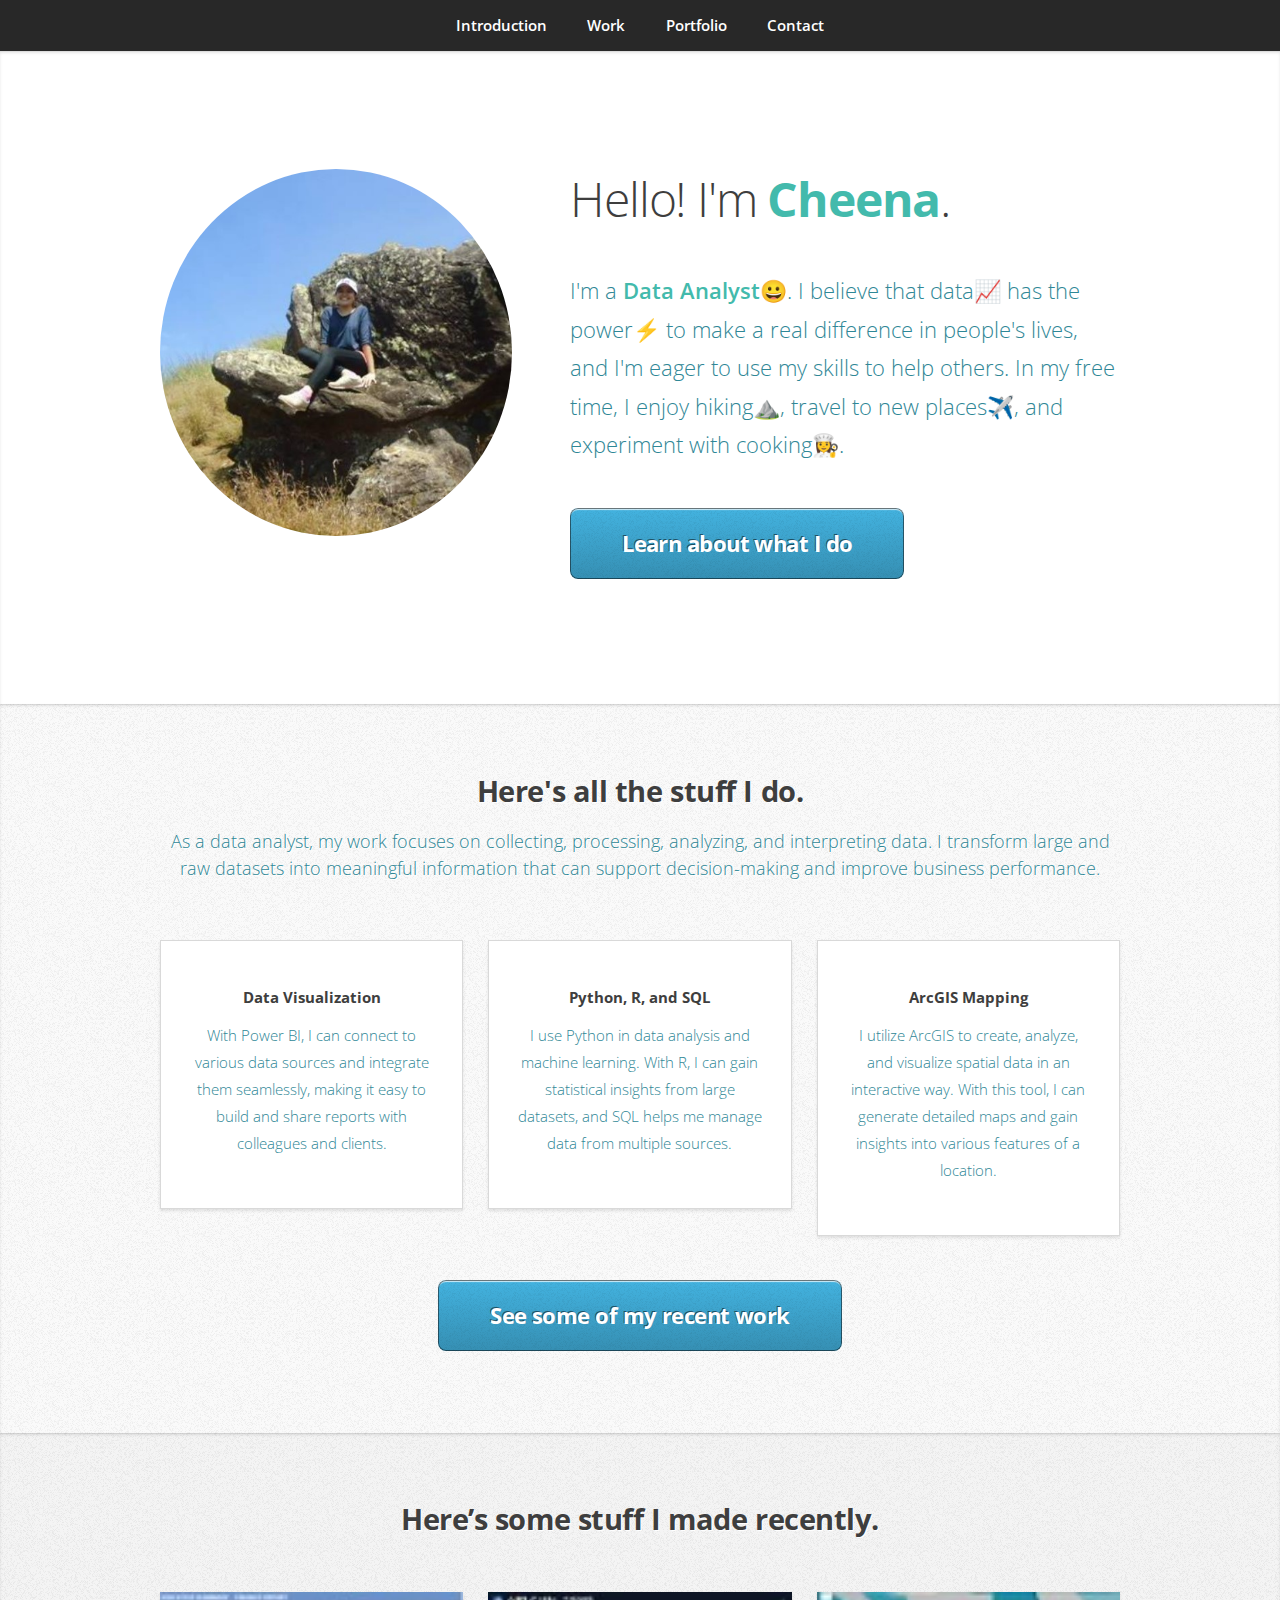
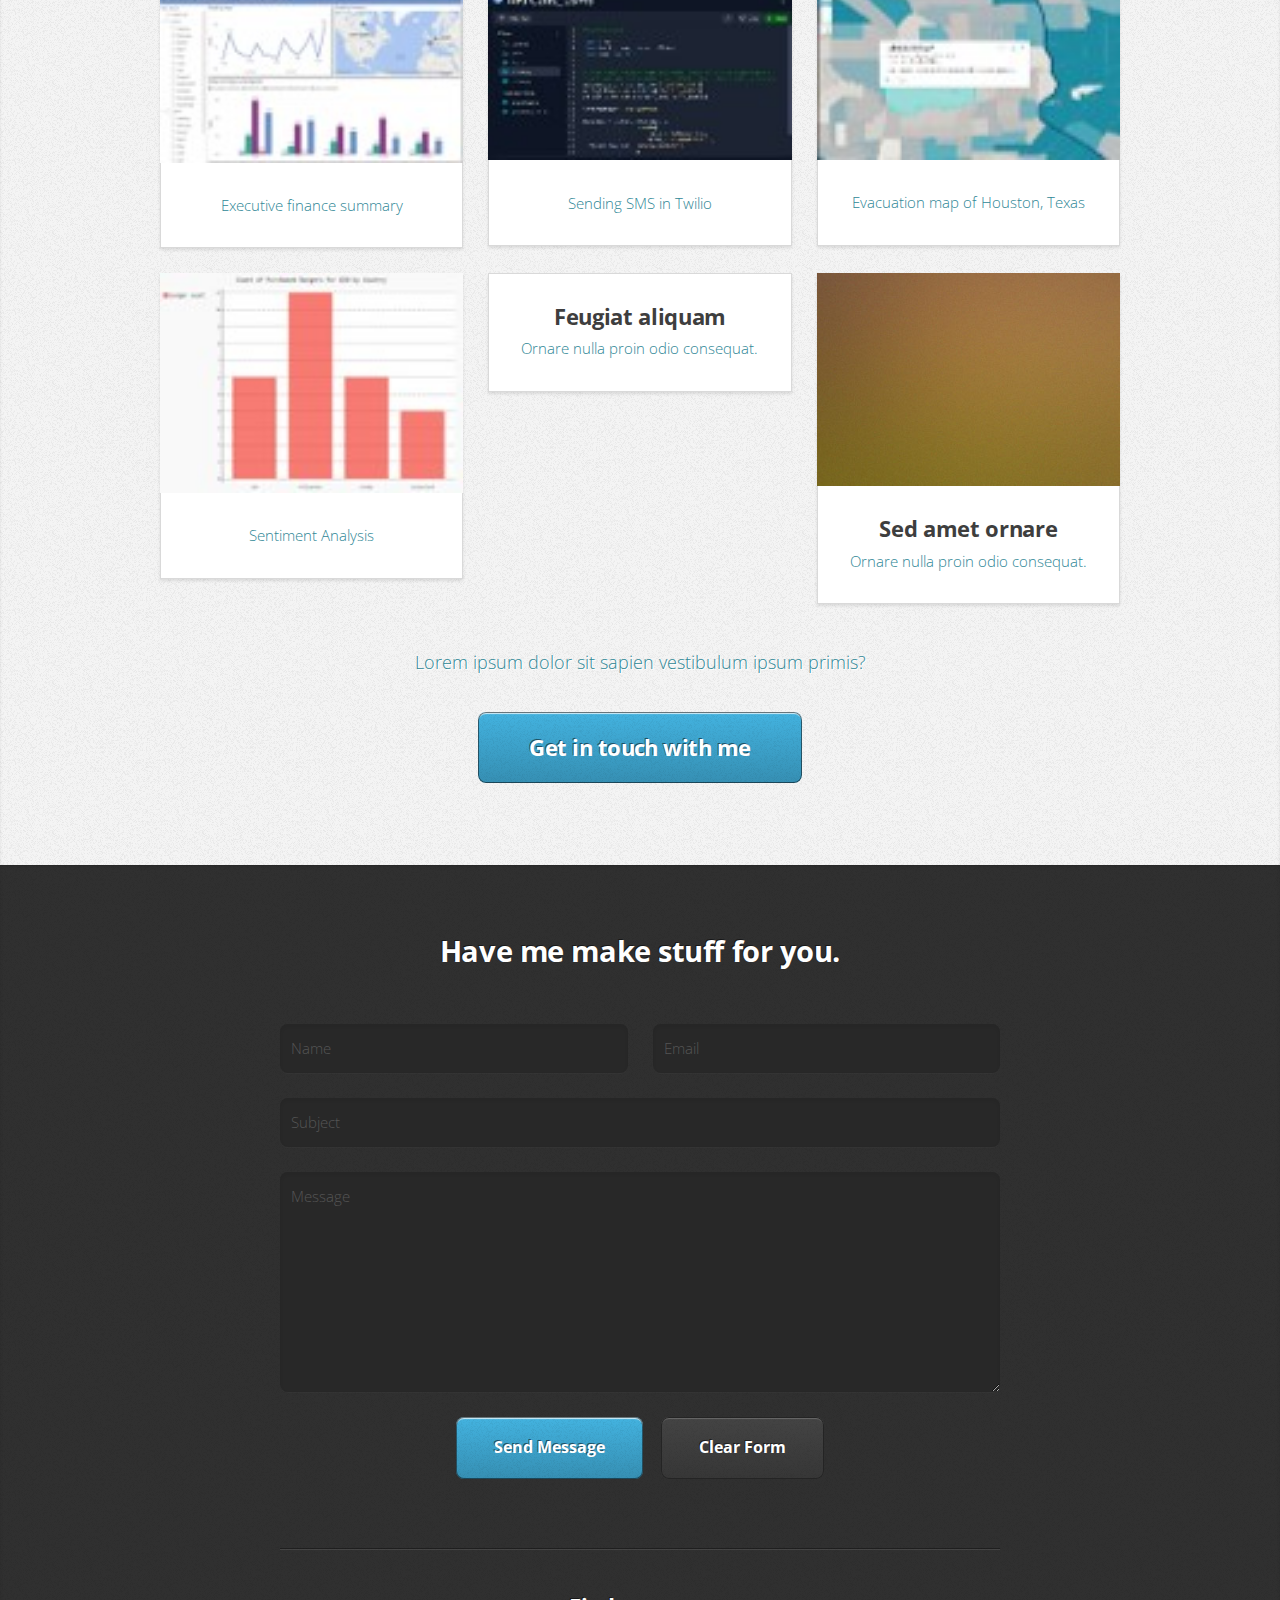
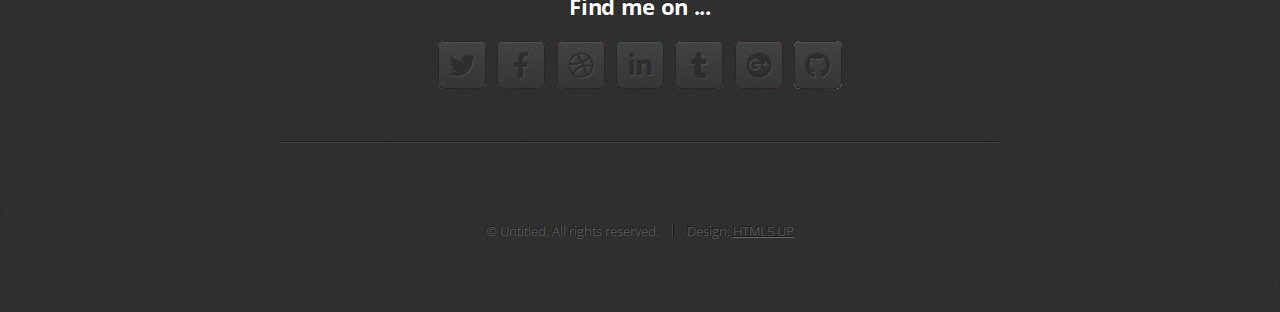
==== commit 169e1e42: "mar5_2" ====
--- a/index.html
+++ b/index.html
@@ -132,7 +132,8 @@
 						</div>
 						<div class="col-4 col-6-medium col-12-small">
 							<article class="box style2">
-								<a href="#" class="image featured"><img src="images/pic05.jpg" alt="" /></a>
+								<a href="https://drive.google.com/file/d/1wRmJ1ZHCUkH2w36g25cRpejL-ajLVM2P/view?usp=share_link" 
+								class="image featured"><img src="images/infographic.jpg" alt="" /></a>
 								<h3><a href="#">Feugiat aliquam</a></h3>
 								<p>Ornare nulla proin odio consequat.</p>
 							</article>
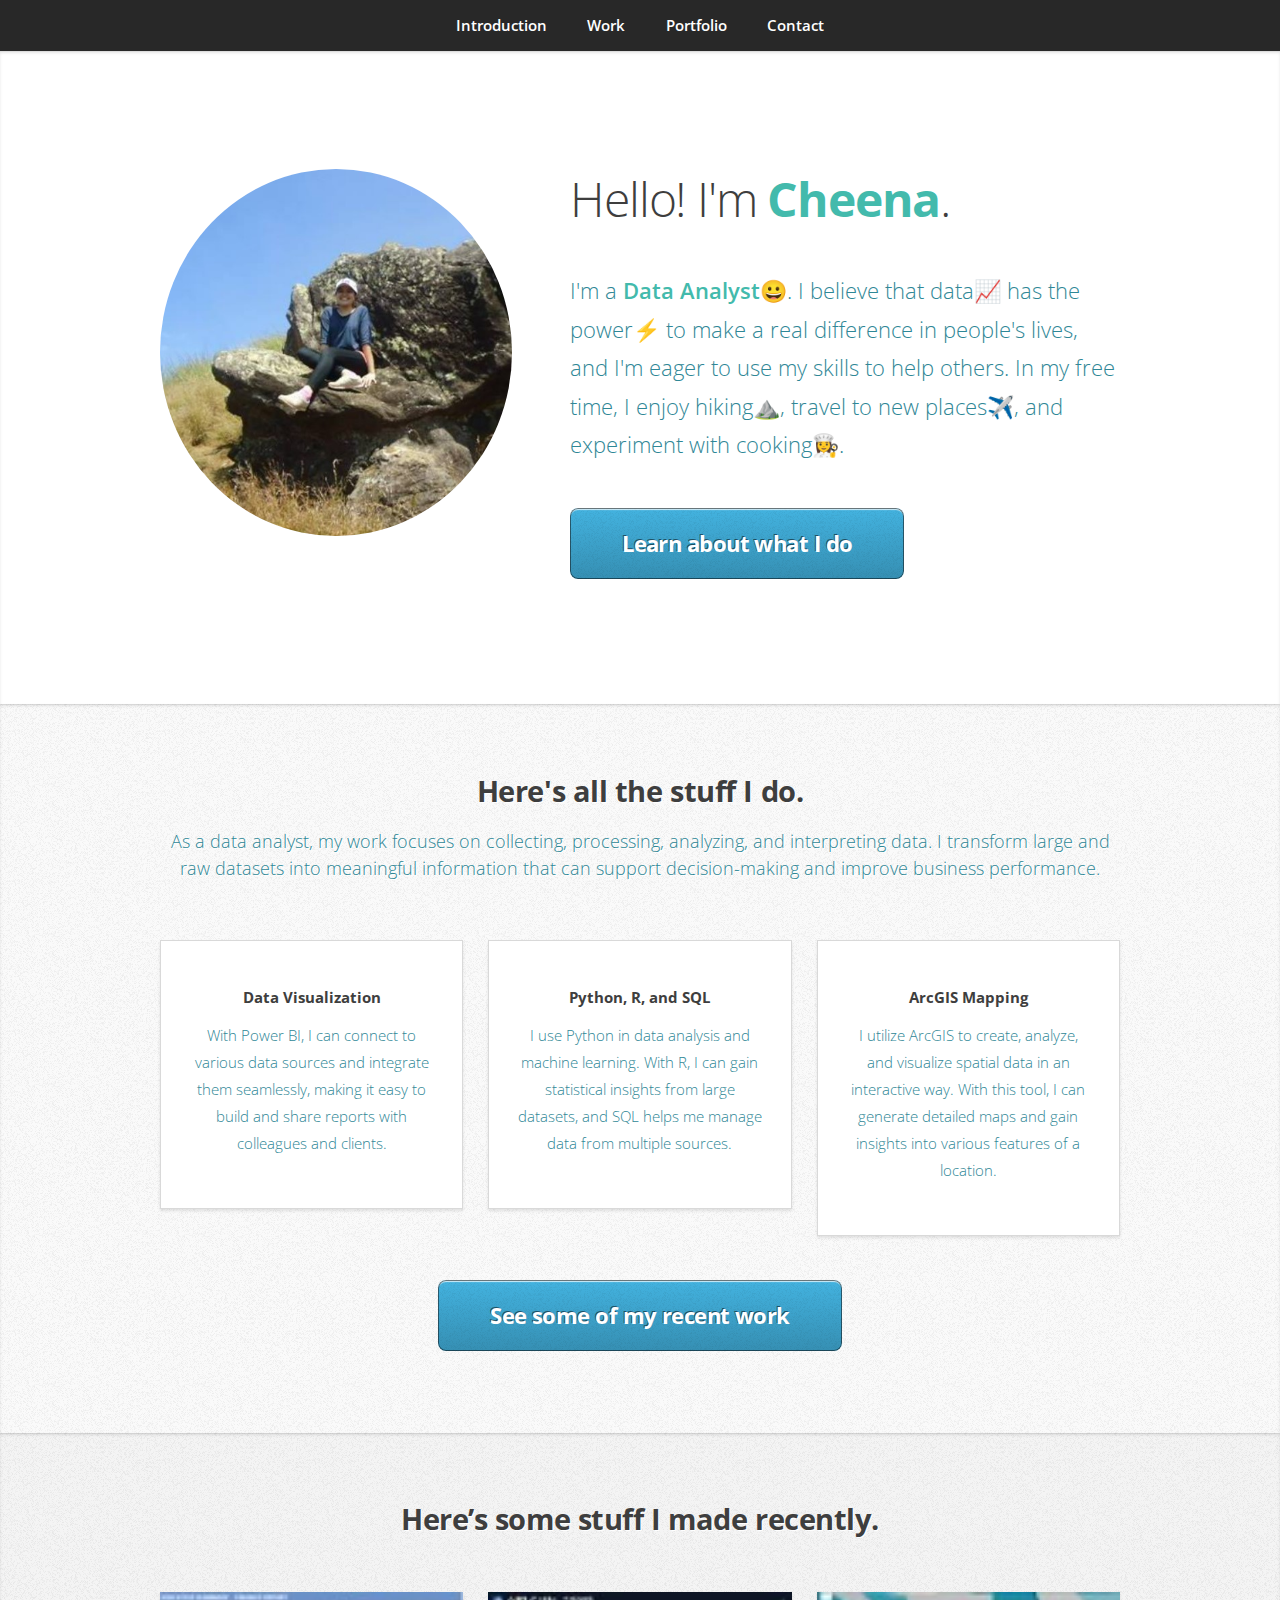
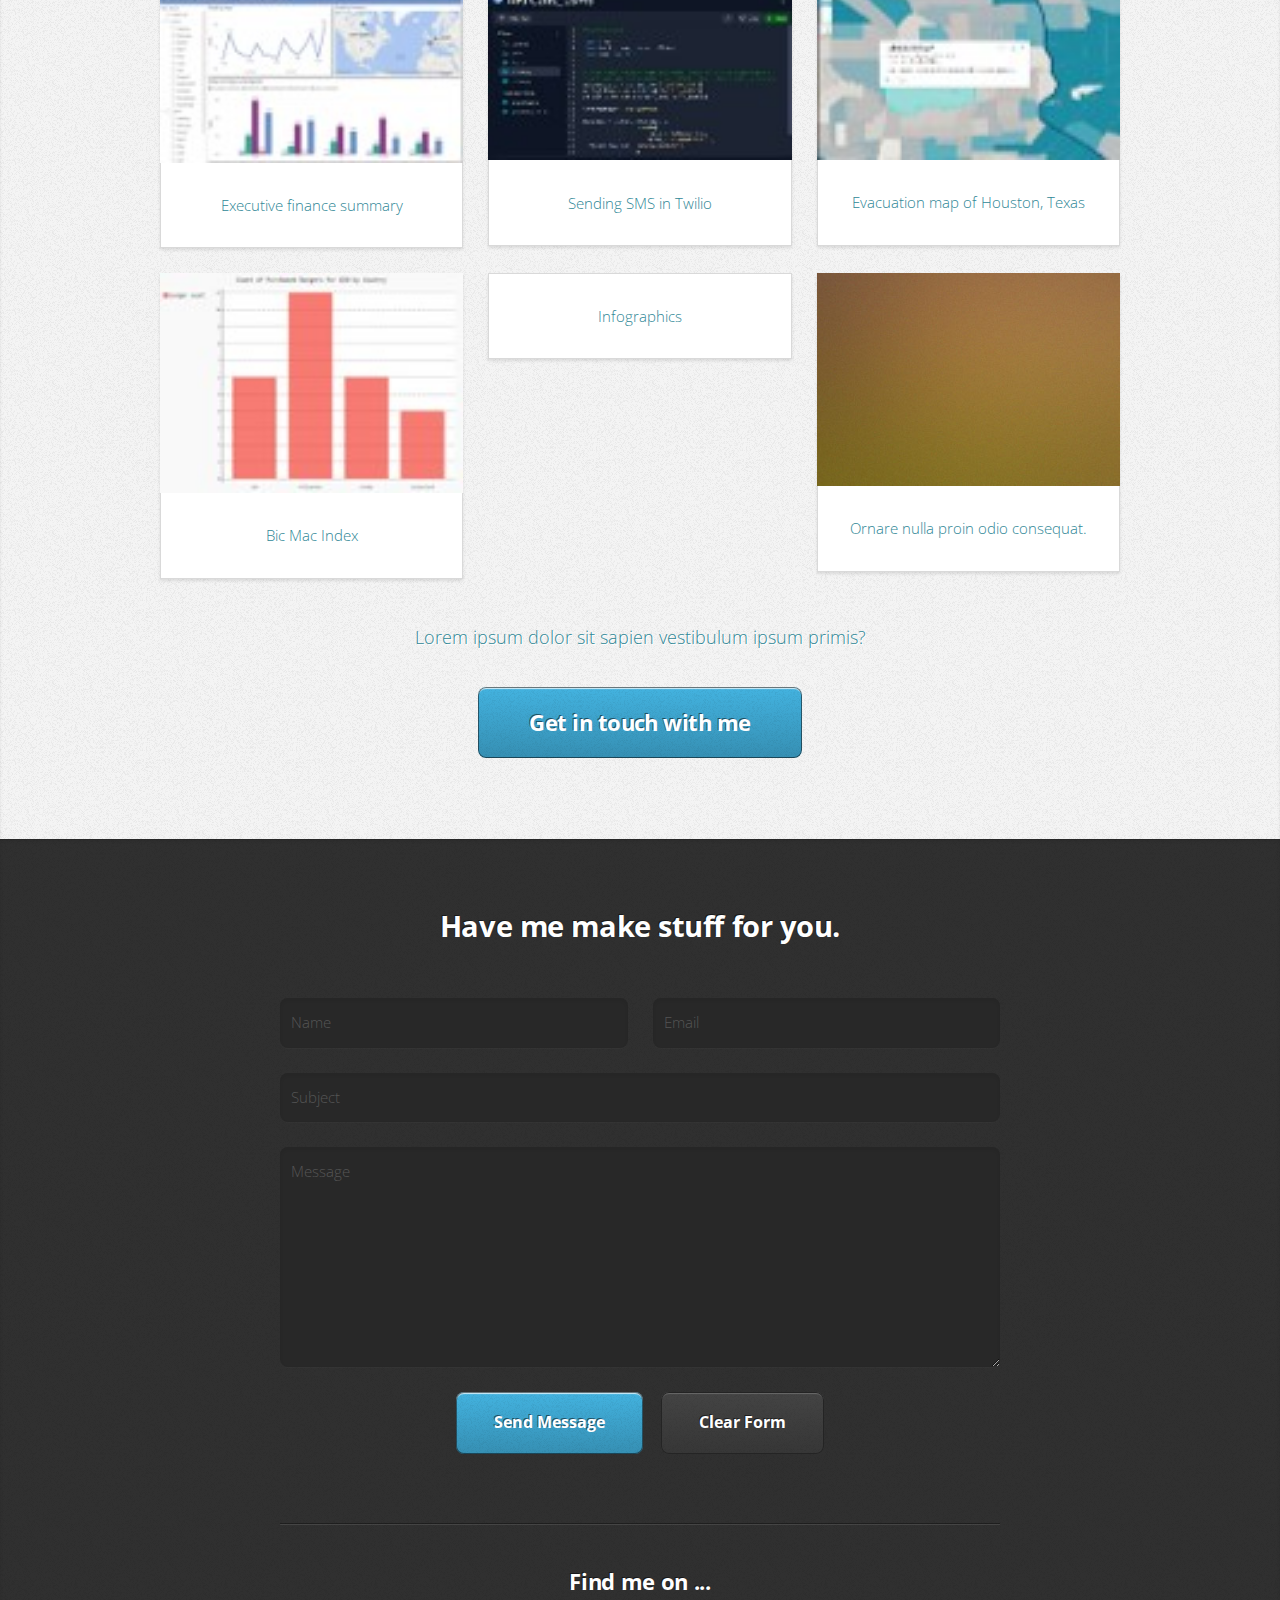
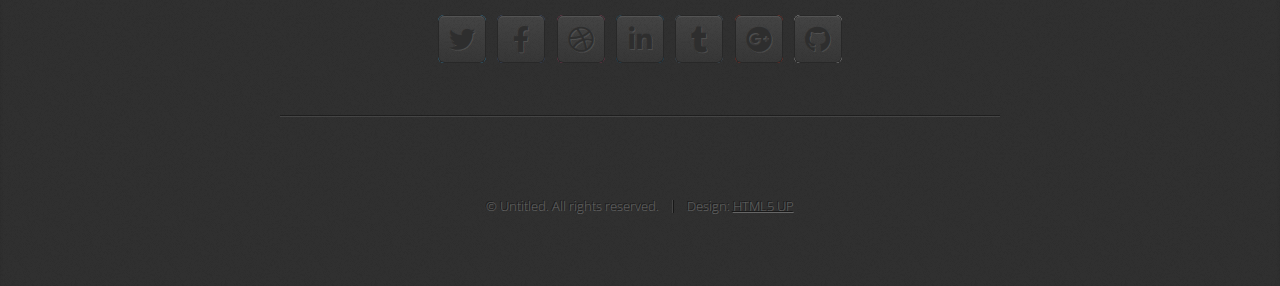
==== commit bd789177: "Update index.html" ====
--- a/index.html
+++ b/index.html
@@ -126,22 +126,22 @@
 							<article class="box style2">
 								<a href="https://replit.com/@CCOblepias/assignment8currency#chart.svg" 
 								class="image featured"><img src="images/mac.jpg" alt="" /></a>
-								<h3><a href="#"><!--Bic Mac Index--></a></h3>
-								<p>Sentiment Analysis</p>
+								<h3><!--<a href="#">Evacuation map of Houston, Texas</a>--></h3>
+								<p>Bic Mac Index</p>
 							</article>
 						</div>
 						<div class="col-4 col-6-medium col-12-small">
 							<article class="box style2">
 								<a href="https://drive.google.com/file/d/1wRmJ1ZHCUkH2w36g25cRpejL-ajLVM2P/view?usp=share_link" 
 								class="image featured"><img src="images/infographic.jpg" alt="" /></a>
-								<h3><a href="#">Feugiat aliquam</a></h3>
-								<p>Ornare nulla proin odio consequat.</p>
+								<h3><!--<a href="#">Evacuation map of Houston, Texas</a>--></h3>
+								<p>Infographics</p>
 							</article>
 						</div>
 						<div class="col-4 col-6-medium col-12-small">
 							<article class="box style2">
 								<a href="#" class="image featured"><img src="images/pic06.jpg" alt="" /></a>
-								<h3><a href="#">Sed amet ornare</a></h3>
+								<h3><!--<a href="#">Evacuation map of Houston, Texas</a>--></h3>
 								<p>Ornare nulla proin odio consequat.</p>
 							</article>
 						</div>
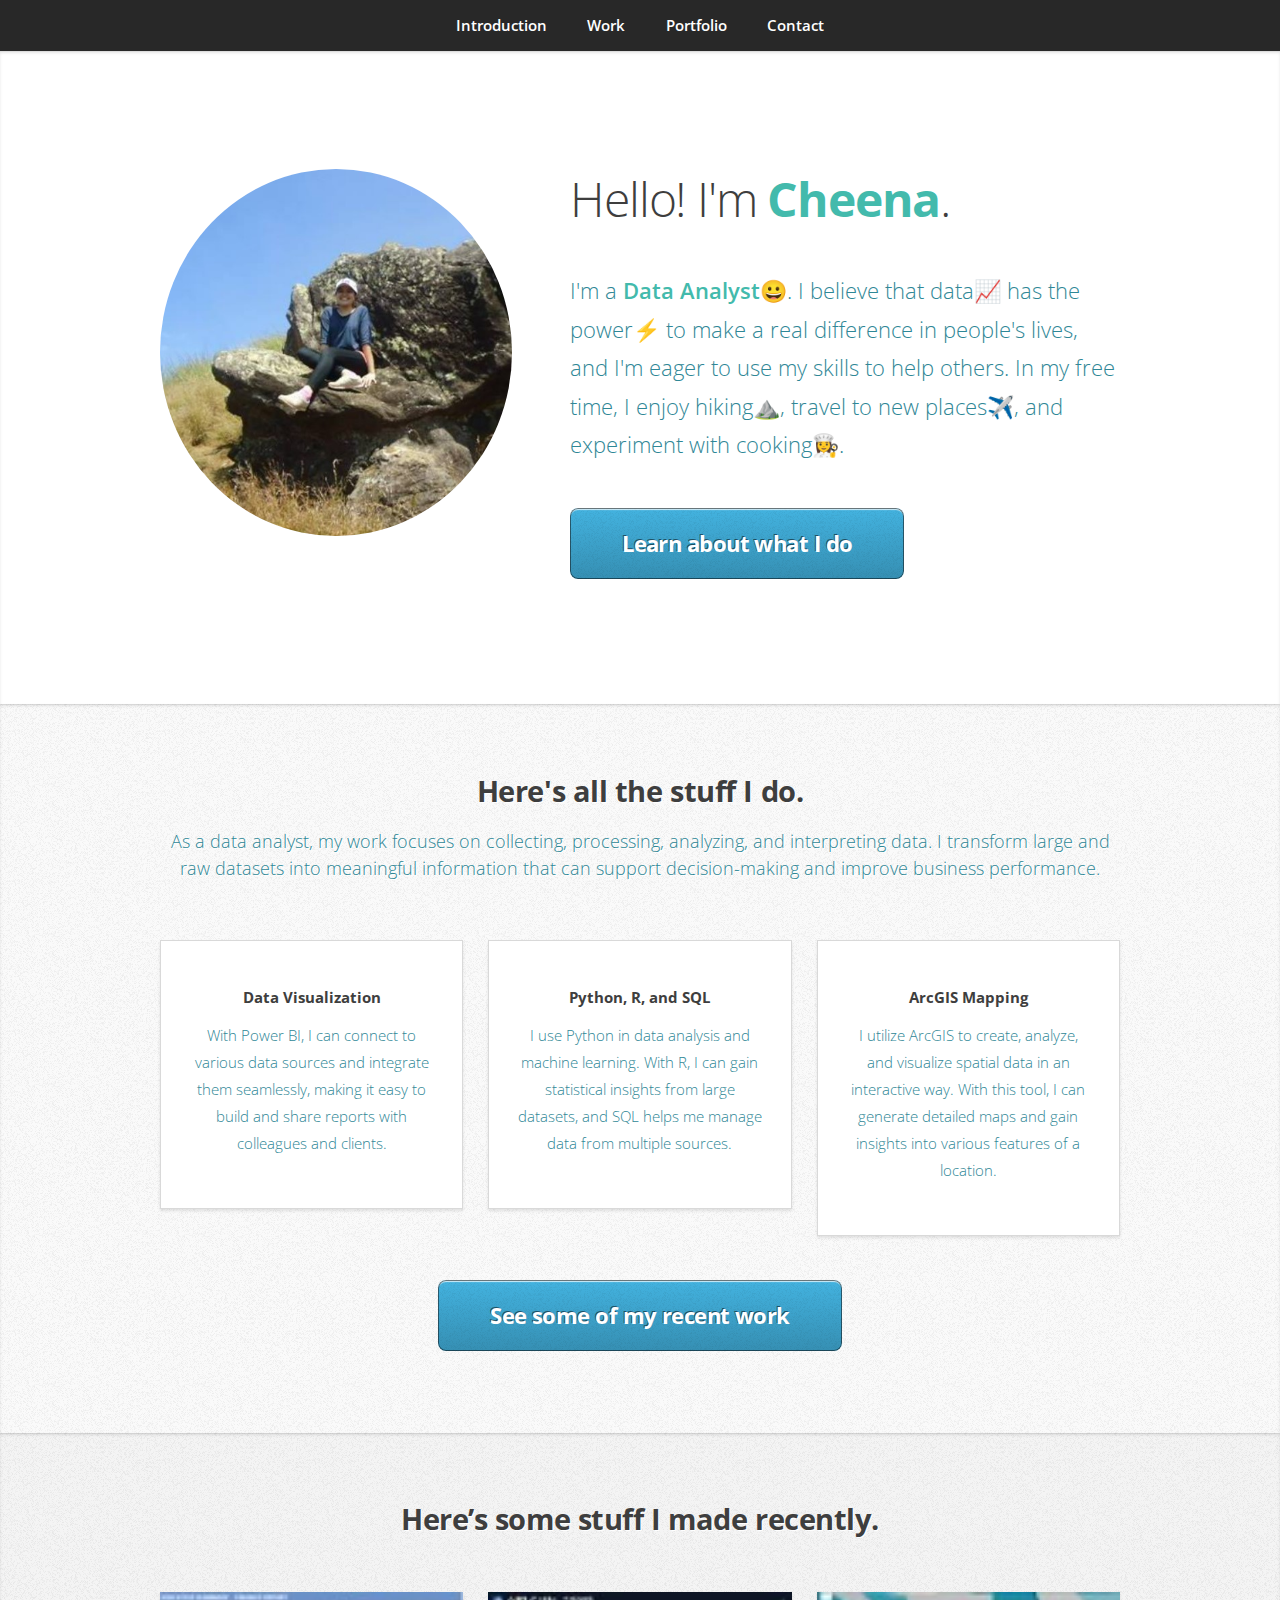
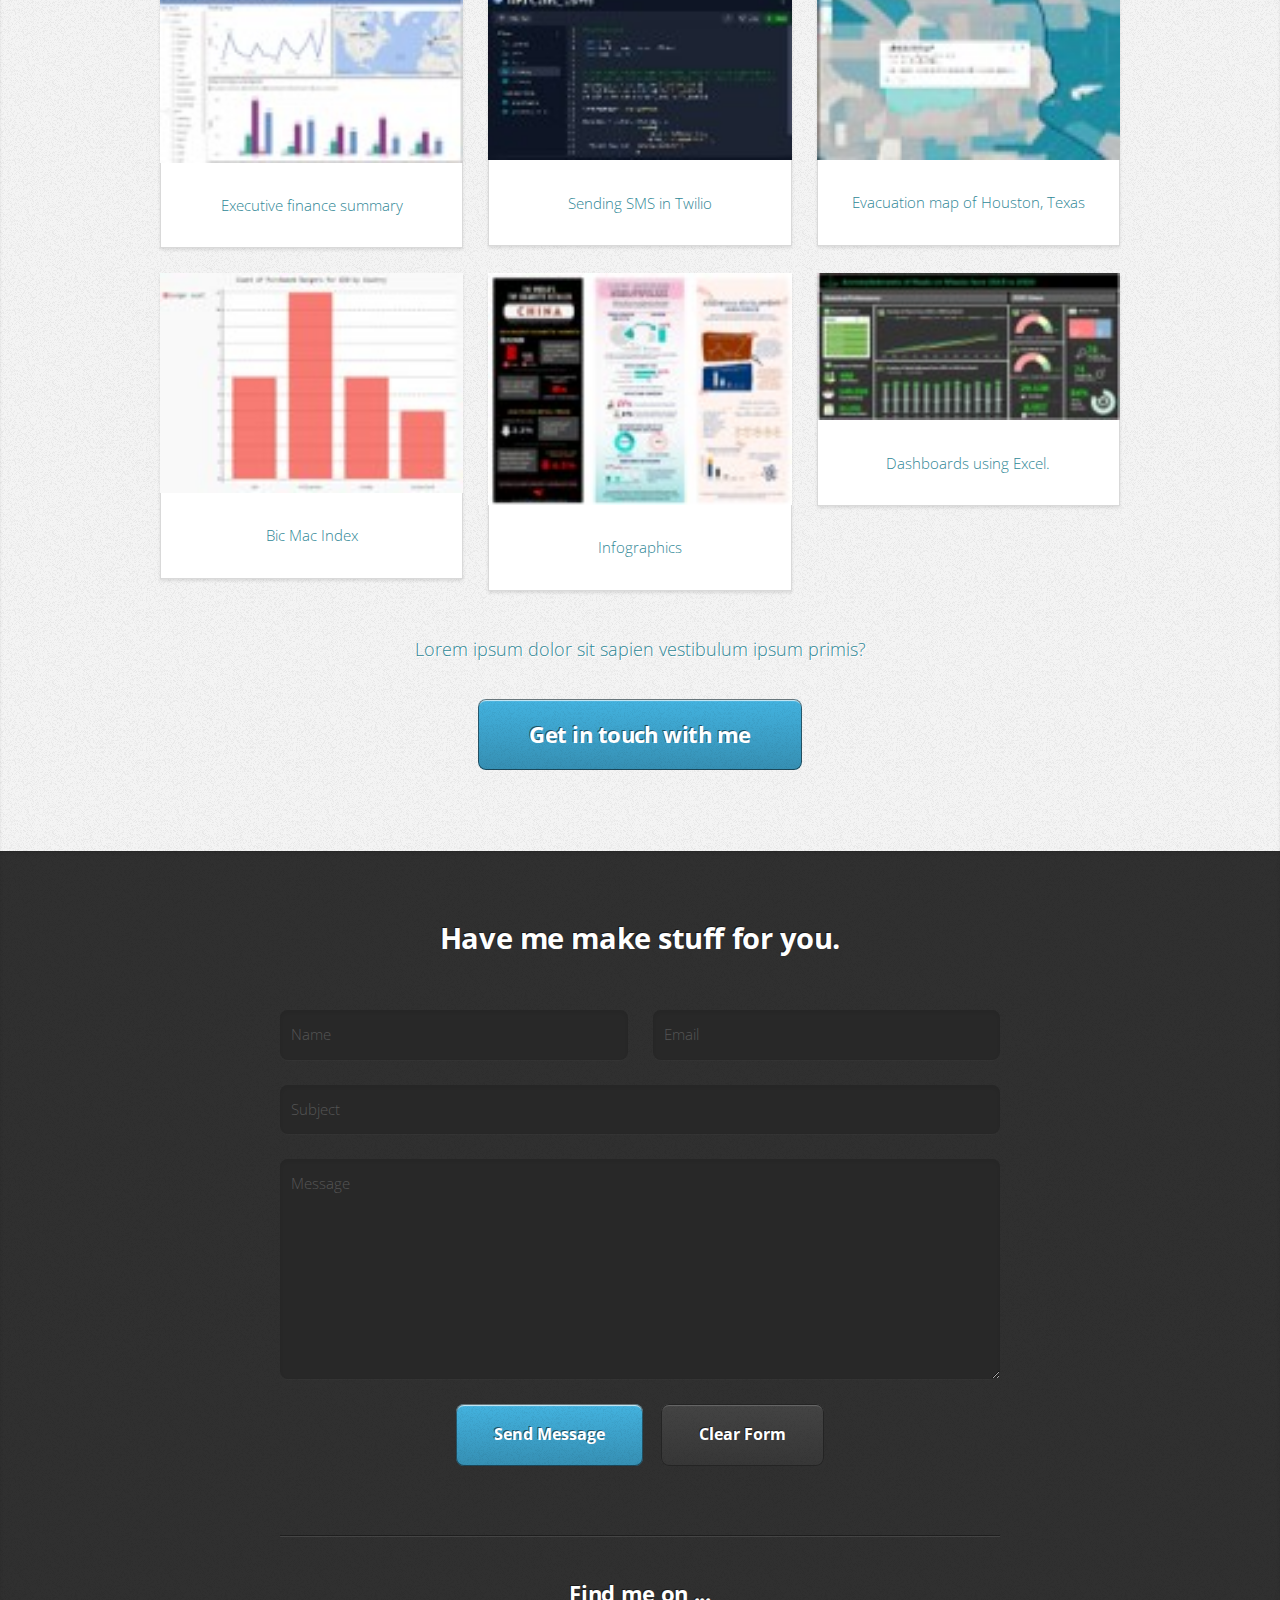
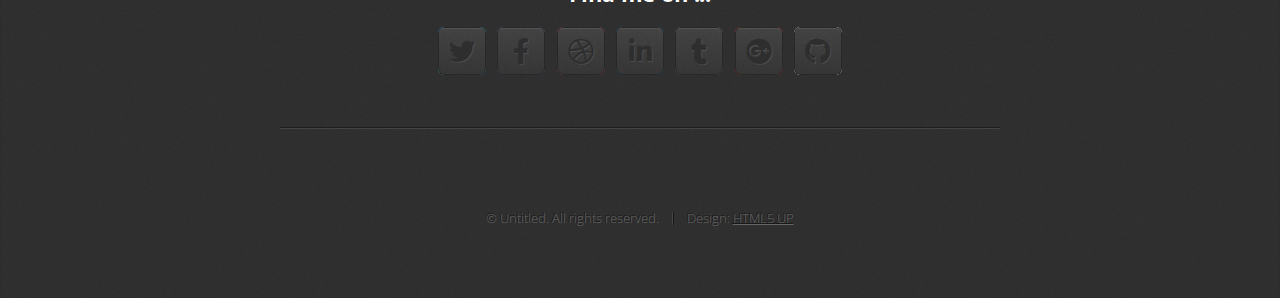
==== commit 7f19148f: "mar5_3" ====
--- a/index.html
+++ b/index.html
@@ -132,7 +132,7 @@
 						</div>
 						<div class="col-4 col-6-medium col-12-small">
 							<article class="box style2">
-								<a href="https://drive.google.com/file/d/1wRmJ1ZHCUkH2w36g25cRpejL-ajLVM2P/view?usp=share_link" 
+								<a href="https://drive.google.com/file/d/1wRmJ1ZHCUkH2w36g25cRpejL-ajLVM2P/view?usp=sharing" 
 								class="image featured"><img src="images/infographic.jpg" alt="" /></a>
 								<h3><!--<a href="#">Evacuation map of Houston, Texas</a>--></h3>
 								<p>Infographics</p>
@@ -140,9 +140,10 @@
 						</div>
 						<div class="col-4 col-6-medium col-12-small">
 							<article class="box style2">
-								<a href="#" class="image featured"><img src="images/pic06.jpg" alt="" /></a>
-								<h3><!--<a href="#">Evacuation map of Houston, Texas</a>--></h3>
-								<p>Ornare nulla proin odio consequat.</p>
+								<a href="https://drive.google.com/file/d/1sR20UbpFNG4jkDhRls7U19YApBh8x3Rz/view?usp=sharing" 
+								class="image featured"><img src="images/dashboard.jpg" alt="" /></a>
+								<h3><!--<a href="#">Evacuation map of Houston, Texas</a>--></h3>
+								<p>Dashboards using Excel.</p>
 							</article>
 						</div>
 					</div>
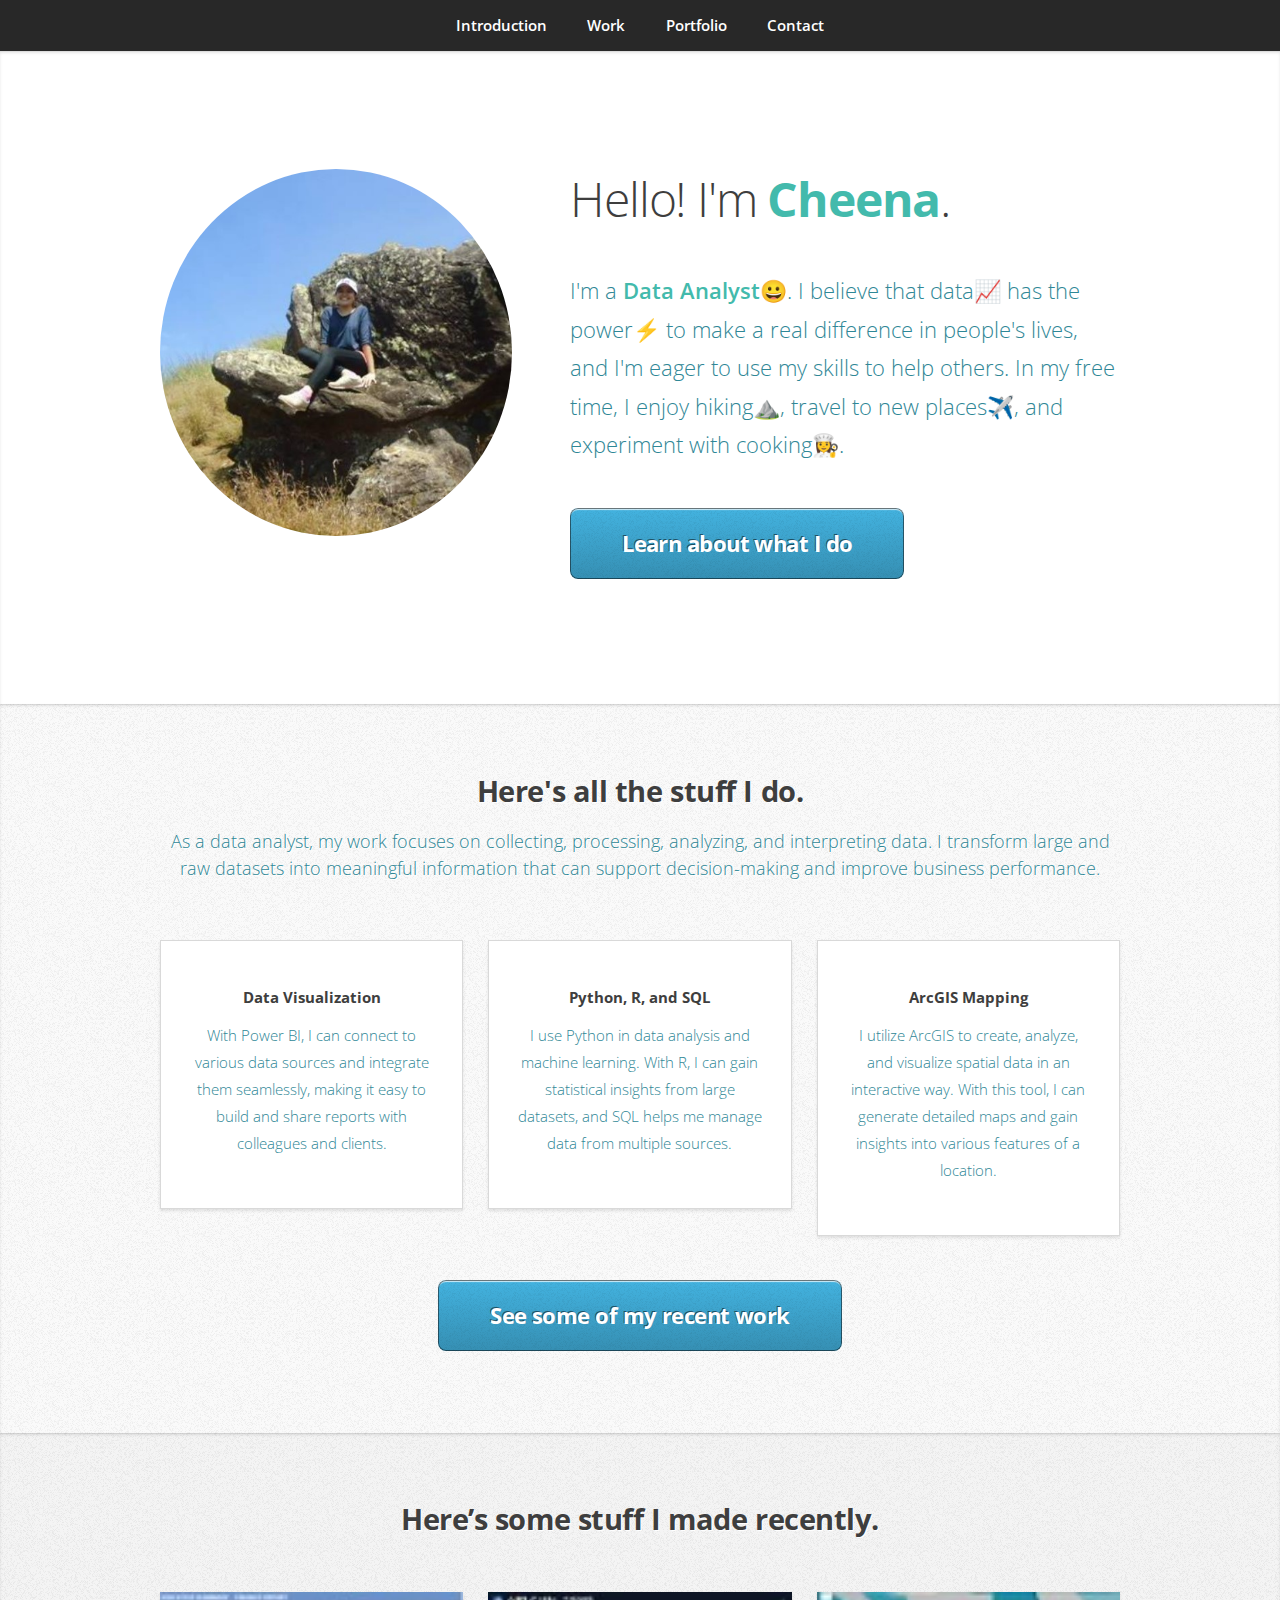
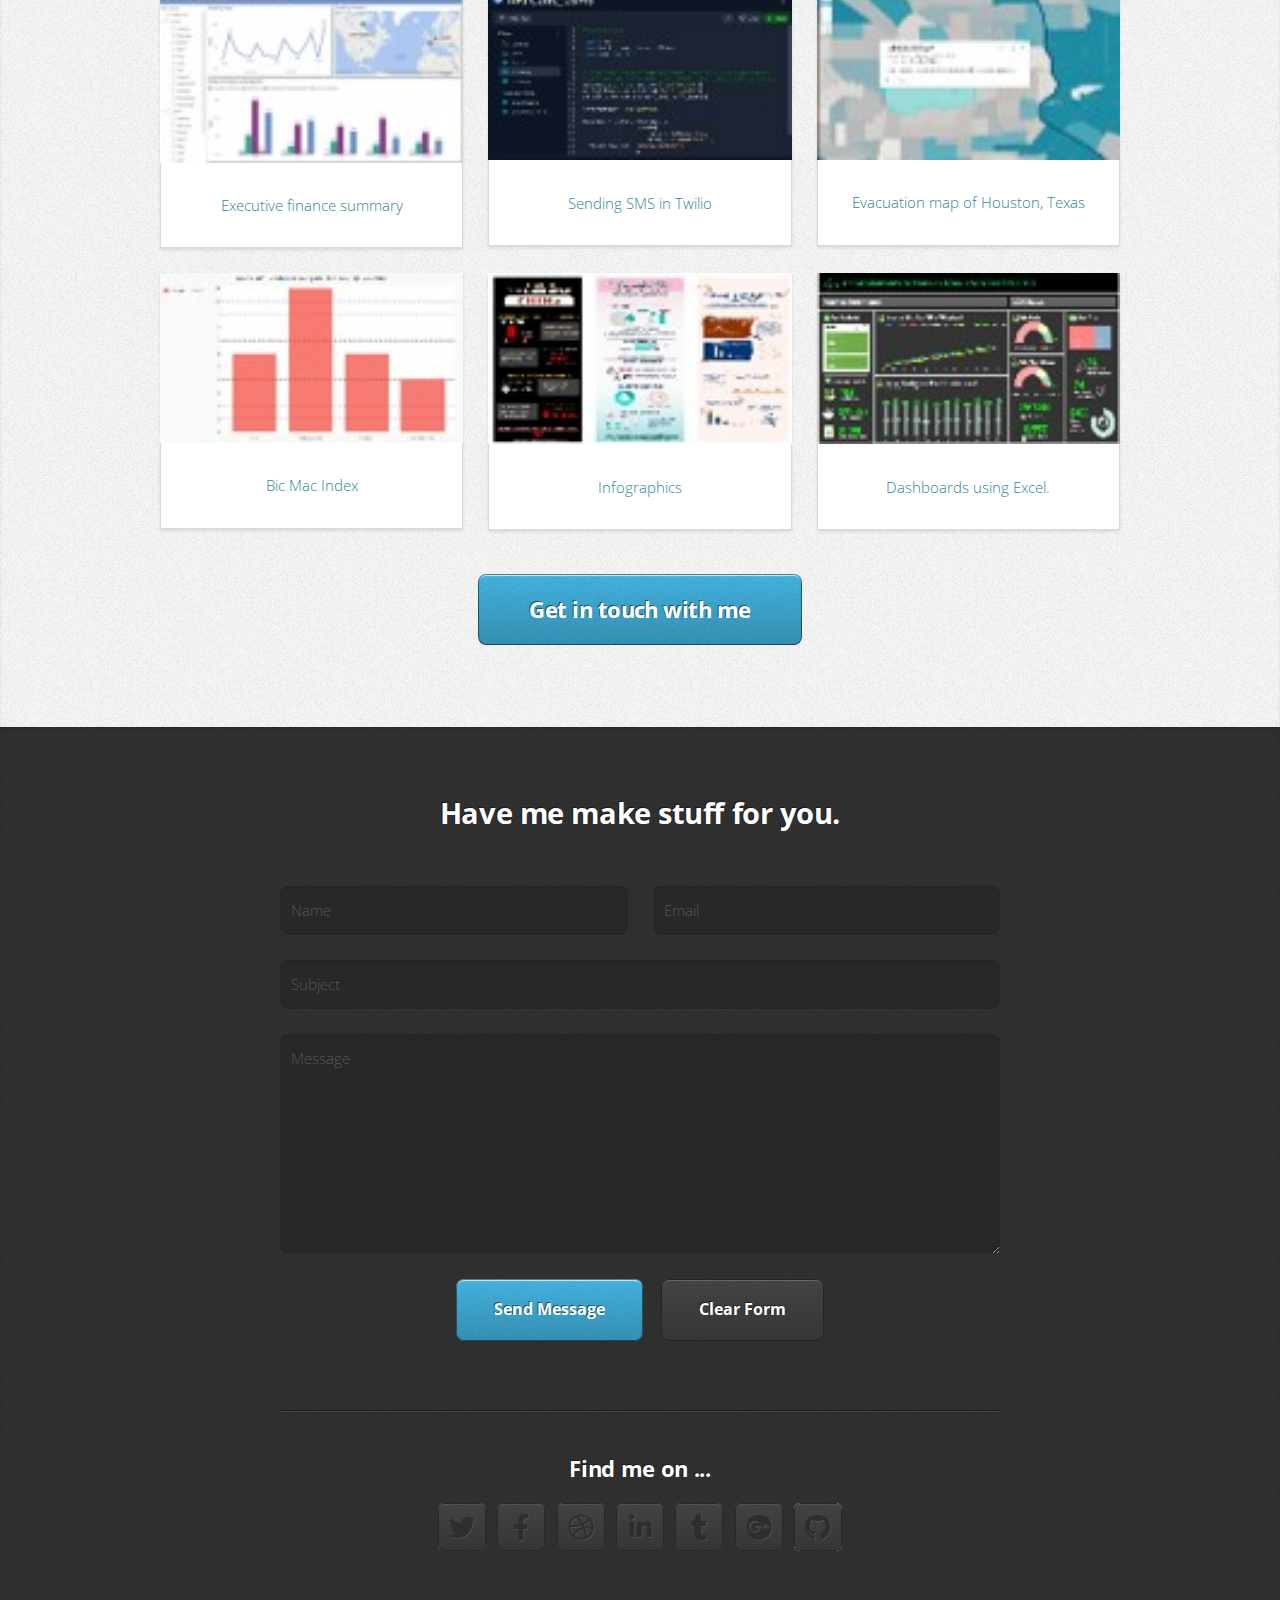
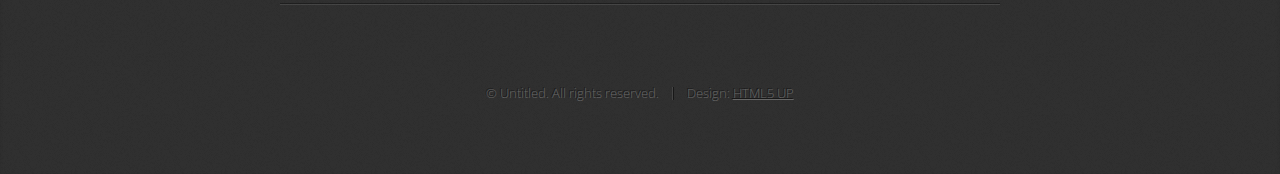
==== commit f1cd6ad1: "Update index.html" ====
--- a/index.html
+++ b/index.html
@@ -148,7 +148,7 @@
 						</div>
 					</div>
 					<footer>
-						<p>Lorem ipsum dolor sit sapien vestibulum ipsum primis?</p>
+						<p><!--Lorem ipsum dolor sit sapien vestibulum ipsum primis?--></p>
 						<a href="#contact" class="button large scrolly">Get in touch with me</a>
 					</footer>
 				</div>
